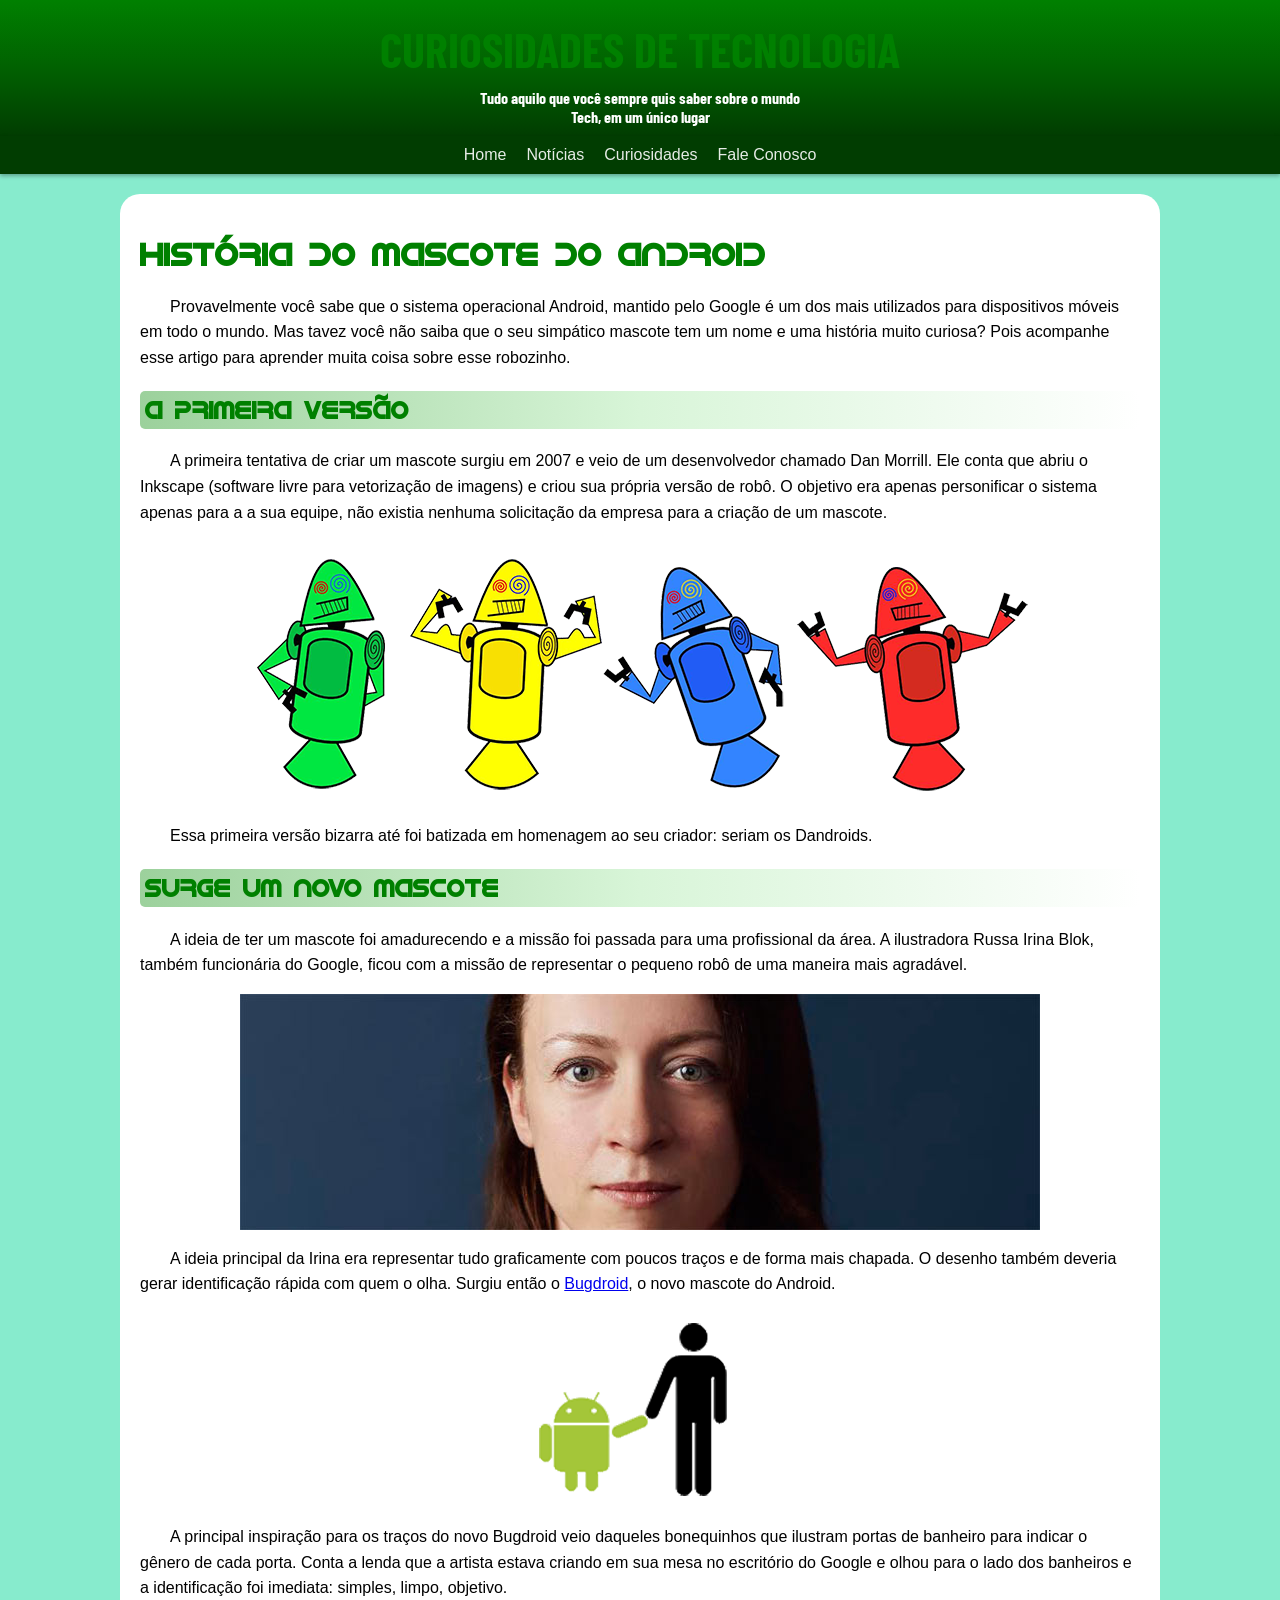
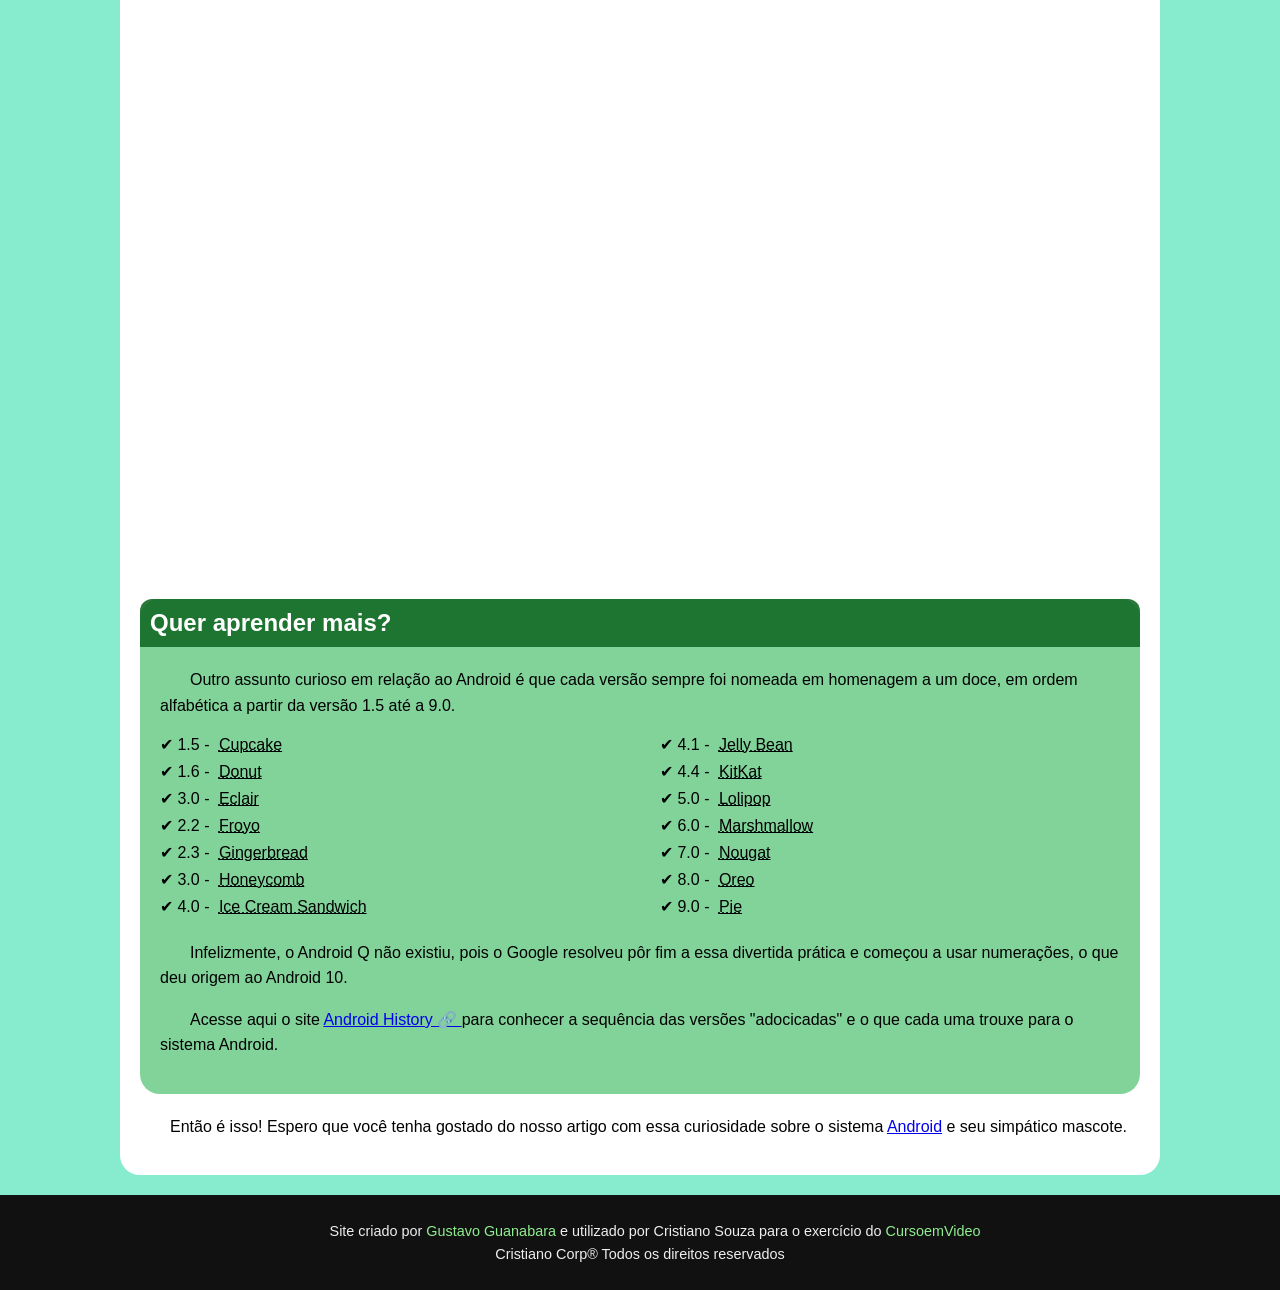
==== index.html @ 69a6a619 "abbr no aside" ====
<!DOCTYPE html>
<html lang="pt-br">

<head>
    <meta charset="UTF-8">
    <meta name="viewport" content="width=device-width, initial-scale=1.0">
    <title>Desafio Android</title>
    <link rel="shortcut icon" href="imagens/favicon.ico" type="image/x-icon">
    <link rel="stylesheet" href="style.css">
    <link rel="stylesheet" href="https://cdnjs.cloudflare.com/ajax/libs/font-awesome/6.5.0/css/all.min.css">

</head>

<body>
    <header>
        <h1 id="h1_reader">CURIOSIDADES DE TECNOLOGIA</h1>
        <H4 id="h4_1_reader">Tudo aquilo que você sempre quis saber sobre o mundo</H4>
        <h4 id="h4_2_reader">Tech, em um único lugar</h4>
    </header>
    <nav>
        <ul>
            <li id="li1"><a href="#">Home</a></li>
            <li id="li2"><a href="#">Notícias</a></li>
            <li id="li3"><a href="#">Curiosidades</a></li>
            <li id="li4"><a href="#">Fale Conosco</a></li>
        </ul>
    </nav>
    <main>
        <h1>História do Mascote do Android</h1>
        <p>Provavelmente você sabe que o sistema operacional Android, mantido pelo Google é um dos mais utilizados para
            dispositivos móveis em todo o mundo. Mas tavez você não saiba que o seu simpático mascote tem um nome e uma
            história muito curiosa? Pois acompanhe esse artigo para aprender muita coisa sobre esse robozinho.</p>
        <h2 class="subtitulos">A primeira versão</h2>
        <p>A primeira tentativa de criar um mascote surgiu em 2007 e veio de um desenvolvedor chamado Dan Morrill. Ele
            conta
            que abriu o Inkscape (software livre para vetorização de imagens) e criou sua própria versão de robô. O
            objetivo
            era apenas personificar o sistema apenas para a a sua equipe, não existia nenhuma solicitação da empresa
            para a
            criação de um mascote.</p>
        <!-- <img src="imagens/dan-droids.png" alt="Imagem Não Disponível"> -->
        <picture>
            <source media="(max-width: 750px)" srcset="imagens/dan-droids-pq.png" type="image/png">
            <source media="(max-width: 1050px)" srcset="imagens/dan-droids.png" type="image/png">
            <img src="imagens/dan-droids.png" alt="dan-droids não exibidos, troque de navegador">
        </picture>
        <p>Essa primeira versão bizarra até foi batizada em homenagem ao seu criador: seriam os Dandroids.</p>
        <h2 class="subtitulos">Surge um novo mascote</h2>
        <p>A ideia de ter um mascote foi amadurecendo e a missão foi passada para uma profissional da área. A
            ilustradora
            Russa Irina Blok, também funcionária do Google, ficou com a missão de representar o pequeno robô de uma
            maneira
            mais agradável.</p>
        <!-- <img src="imagens/irina-blok.jpg" alt="Imagem Não Disponível"> -->
        <picture>
            <source media="(max-width: 750px)" srcset="imagens/irina-blok-pq.jpg" type="image/jpg">
            <source media="(max-width: 1050px)" srcset="imagens/irina-blok.jpg" type="image/jpg">
            <img src="imagens/irina-blok.jpg" alt="foto irina blok não exibida, troque de navegador">
        </picture>
        <p>A ideia principal da Irina era representar tudo graficamente com poucos traços e de forma mais chapada. O
            desenho
            também deveria gerar identificação rápida com quem o olha. Surgiu então o <a href="https://bugdroid.org/"
                target="_blank" rel="external">Bugdroid</a>, o novo mascote do
            Android.
        </p>
        <img src="imagens/bugdroid.png" alt="Imagem Não Disponível use outro navegador">
        <p>A principal inspiração para os traços do novo Bugdroid veio daqueles bonequinhos que ilustram portas de
            banheiro
            para indicar o gênero de cada porta. Conta a lenda que a artista estava criando em sua mesa no escritório do
            Google e olhou para o lado dos banheiros e a identificação foi imediata: simples, limpo, objetivo.</p>
        <div class="video-container">
            <iframe width="560" height="315"
                src="https://www.youtube.com/embed/B6nhmJ-o01Y?si=ZyNXyVyn6MLgCZeZ&amp;controls=0"
                title="YouTube video player" frameborder="0"
                allow="accelerometer; autoplay; clipboard-write; encrypted-media; gyroscope; picture-in-picture; web-share"
                referrerpolicy="strict-origin-when-cross-origin" allowfullscreen></iframe>
            </iframe>
        </div>
        <aside class="extra">
            <h2 id="extrah2">Quer aprender mais?</h2>
            <p>Outro assunto curioso em relação ao Android é que cada versão sempre foi nomeada em homenagem a um
                doce,
                em ordem alfabética a partir da versão 1.5 até a 9.0.</p>
            <ul>
                <li><span>✔ 1.5 -</span> <a href="#"><abbr title="Bolo de copo">Cupcake</abbr></a></li>
                <li><span>✔ 1.6 -</span> <a href="#"><abbr title="Rosquinha">Donut</abbr></a></li>
                <li><span>✔ 3.0 -</span> <a href="#"><abbr title="Bomba">Eclair</abbr></a></li>
                <li><span>✔ 2.2 -</span> <a href="#"><abbr title="Iogurte congelado">Froyo</abbr></a></li>
                <li><span>✔ 2.3 -</span> <a href="#"><abbr title="Biscoito de gengibre">Gingerbread</abbr></a></li>
                <li><span>✔ 3.0 -</span> <a href="#"><abbr title="Favo de mel">Honeycomb</abbr></a></li>
                <li><span>✔ 4.0 -</span> <a href="#"><abbr title="Sanduíche de sorvete">Ice Cream Sandwich</abbr></a>
                </li>
                <li><span>✔ 4.1 -</span> <a href="#"><abbr title="Jujuba">Jelly Bean</abbr></a></li>
                <li><span>✔ 4.4 -</span> <a href="#"><abbr title="KitKat">KitKat</abbr></a></li>
                <li><span>✔ 5.0 -</span> <a href="#"><abbr title="Pirulito">Lolipop</abbr></a></li>
                <li><span>✔ 6.0 -</span> <a href="#"><abbr title="Marsshmallow">Marshmallow</abbr></a></li>
                <li><span>✔ 7.0 -</span> <a href="#"><abbr title="Torrone">Nougat</abbr></a></li>
                <li><span>✔ 8.0 -</span> <a href="#"><abbr title="Oreo">Oreo</abbr></a></li>
                <li><span>✔ 9.0 -</span> <a href="#"><abbr title="Torta">Pie</abbr></a></li>
            </ul>
            <p>Infelizmente, o Android Q não existiu, pois o Google resolveu pôr fim a essa divertida prática e
                começou a usar
                numerações, o que deu origem ao Android 10.</p>
            <p>Acesse aqui o site <a href="https://www.geeksforgeeks.org/android/history-of-android">Android
                    History 🔗 </a>para conhecer a sequência
                das versões "adocicadas"
                e o que cada uma trouxe para o sistema Android.</p>
        </aside>

        <P>Então é isso! Espero que você tenha gostado do nosso artigo com essa curiosidade sobre o sistema <a
                href="https://www.android.com/intl/pt_br">Android</a> e
            seu
            simpático mascote.</P>
    </main>
    <footer id=copyright>
        <P>Site criado por <a
                href="https://www.google.com/url?sa=t&rct=j&q=&esrc=s&source=web&cd=&cad=rja&uact=8&ved=2ahUKEwi_hsurwOiPAxW0uZUCHcSRITAQFnoECDMQAQ&url=https%3A%2F%2Fwww.instagram.com%2Fgustavoguanabara%2F&usg=AOvVaw0aD0BtK6ltujjP6-IntuNe&opi=89978449">Gustavo
                Guanabara</a> e utilizado por Cristiano Souza para o
            exercício do <a href="https://www.cursoemvideo.com/">CursoemVideo</a>

            <br>Cristiano Corp&reg; Todos os direitos reservados</br>
        </P>
    </footer>
</body>

</html>
---- style.css ----
@charset "UTF-8";

/* Importação de fontes */
@import url('https://fonts.googleapis.com/css2?family=Barlow+Condensed:wght@300;500;700&display=swap');

@font-face {
    font-family: 'idroid';
    src: url('fontes/idroid.otf') format(opentype);
    font-weight: normal;
    font-style: normal;
}

/* ======== BASE ======== */
body {
    font-family: Arial, Helvetica, sans-serif;
    background-color: rgb(135, 235, 205);
    margin: 0;
}

/* ======== HEADER ======== */
header {
    color: white;
    background-image: linear-gradient(green, rgb(1, 97, 1), rgb(1, 61, 1));
    padding: 10px;
    text-align: center;
    box-shadow: 0 4px 6px rgba(0, 0, 0, 0.3);
}

#h1_reader {
    margin: 10px 0;
    font-size: 3em;
    font-family: "Barlow Condensed", sans-serif;
}
#h4_1_reader, #h4_2_reader {
    margin: 0;
    font-family: "Barlow Condensed", sans-serif;
}

/* ======== MENU ======== */
nav {
    background-color: rgb(1, 61, 1);
    box-shadow: 0 2px 4px rgba(0, 0, 0, 0.315);
}
nav ul {
    list-style: none;
    margin: 0;
    padding: 10px;
    display: flex;
    gap: 20px;
    justify-content: center;
    flex-wrap: wrap;
}
nav a {
    text-decoration: none;
    color: rgba(255, 255, 255, 0.9);
    font-weight: 500;
}
nav li:hover a {
    color: yellow;
    text-decoration: underline;
}

/* ======== CONTEÚDO PRINCIPAL ======== */
main, .extra {
    max-width: 1000px;
    margin: 20px auto;
    padding: 20px;
    border-radius: 20px;
    background-color: white;
}
h1 {
    font-family: 'idroid', sans-serif;
    color: green;
}
.subtitulos {
    font-family: 'idroid';
    color: green;
    background-image: linear-gradient(to right, #9cd19c, #d8f5d8, #fff);
    padding: 5px;
    border-radius: 5px;
}
p {
    text-indent: 30px;
    line-height: 1.6;
}

/* ======== IMAGENS E VÍDEOS ======== */
img, iframe {
    max-width: 100%;
    height: auto;
    display: block;
    margin: auto;
}
.video-container {
    position: relative;
    width: 100%;
    padding-bottom: 56.25%; /* 16:9 */
    height: 0;
    overflow: hidden;
    border-radius: 10px;
}
.video-container iframe {
    position: absolute;
    top: 0; left: 0;
    width: 100%;
    height: 100%;
}

/* ======== SEÇÃO EXTRA ======== */
.extra {
    background-color: rgb(129, 211, 154);
}
#extrah2 {
    color: white;
    background-color: rgba(19, 107, 38, 0.9);
    border-radius: 12px 12px 0 0;
    margin: -20px -20px 20px -20px;
    padding: 10px;
}
.extra ul {
    column-count: 2;
    column-gap: 40px;
    list-style: none;
    padding: 0;
}
.extra ul li {
    margin-bottom: 8px;
}
.extra ul li span {
    margin-right: 5px;
    color: black;
}
.extra ul li a {
    text-decoration: underline;
    color: black;
}

/* ======== COPYRIGHT ======== */
#copyright {
    text-align: center;
    background: #111;
    color: #eee;
    padding: 10px;
    font-size: 0.9em;
}
#copyright a {
    color: lightgreen;
    text-decoration: none;
}
#copyright a:hover {
    text-decoration: underline;
}

/* ======== RESPONSIVIDADE ======== */
@media (max-width: 768px) {
    #h1_reader {
        font-size: 2em;
    }
    h1, h2 {
        text-align: center;
        font-size: 1.4em;
    }
    nav ul {
        flex-direction: column;
        align-items: center;
        gap: 10px;
    }
    .extra ul {
        column-count: 1; /* apenas uma coluna no celular */
    }
    main, .extra {
        margin: 10px;
        padding: 15px;
    }
}
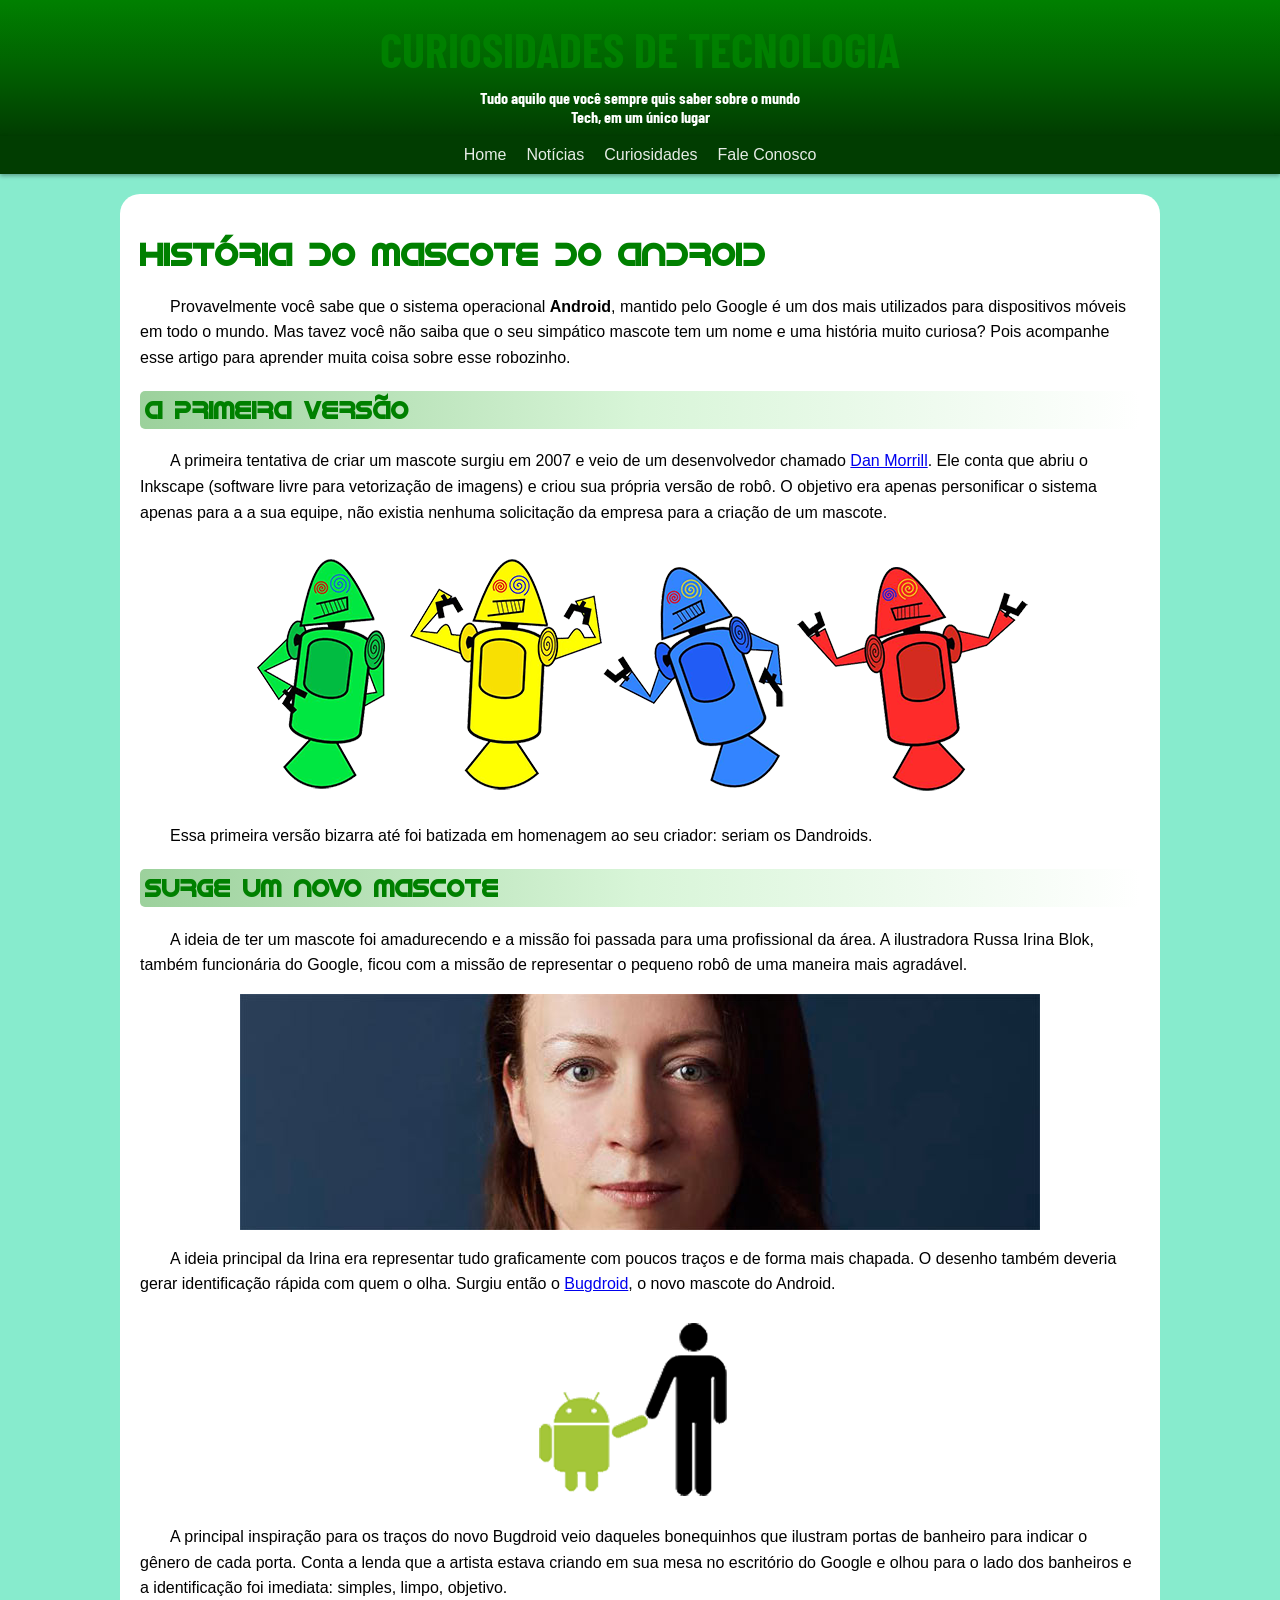
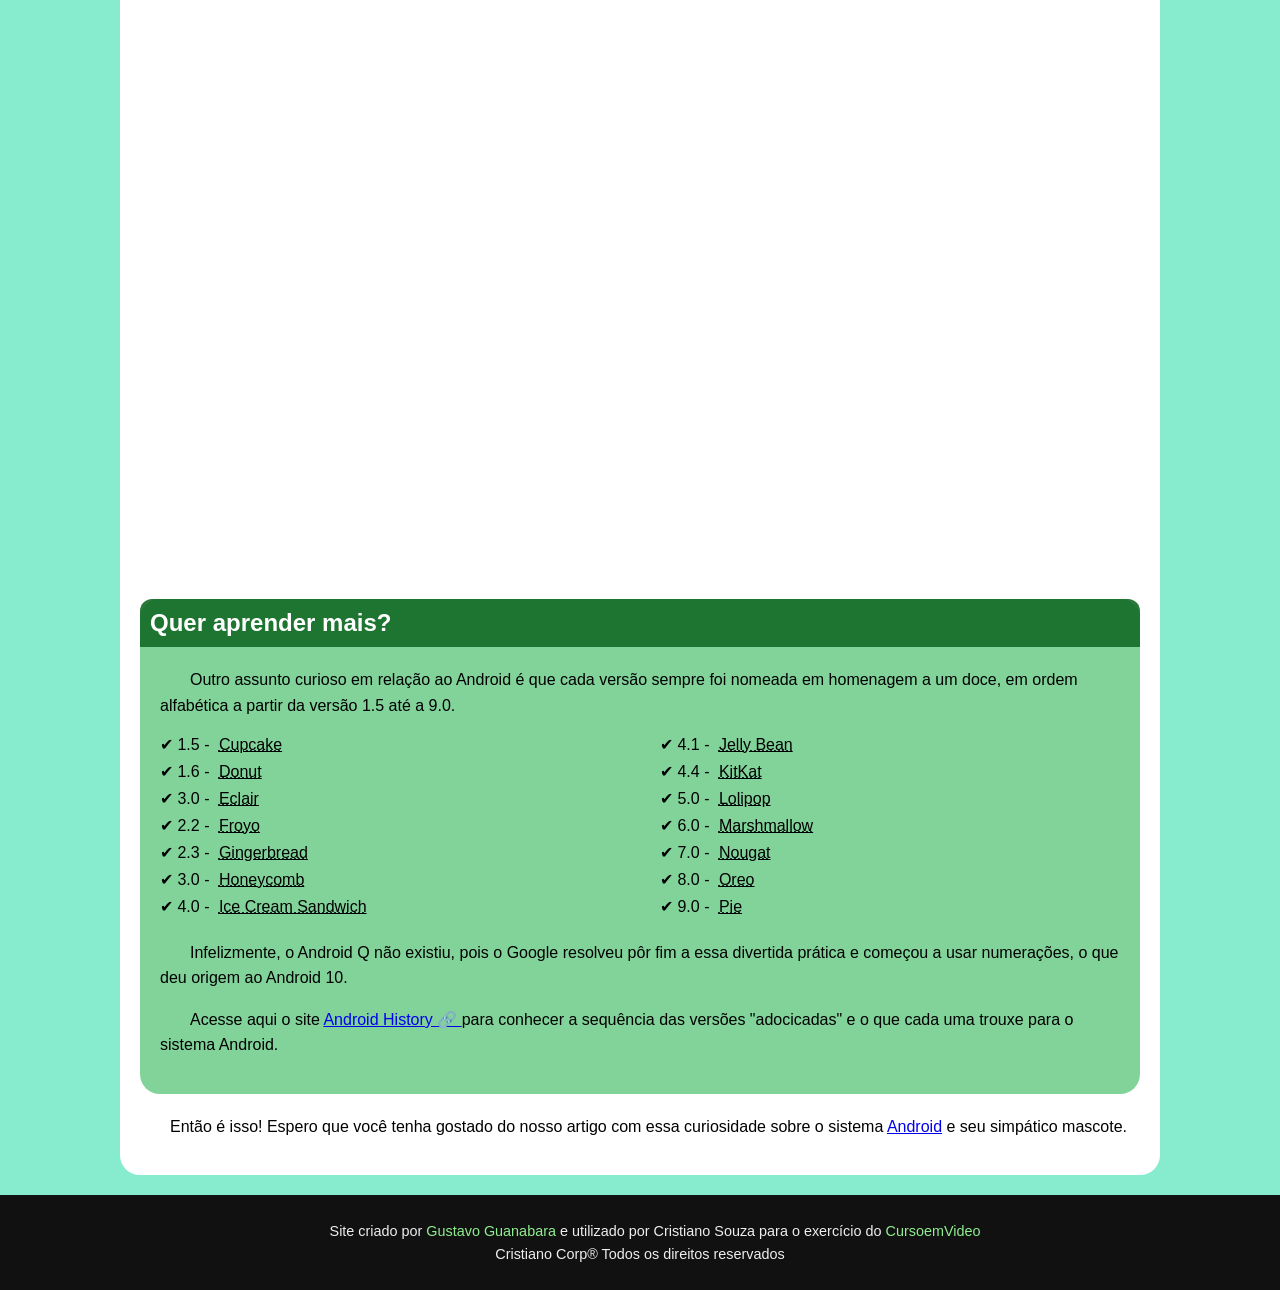
==== commit 43b4e10e: "Link https://androidcommunity.com/dan-morrill-shows-us-the-android-mascot-that-almost-was-20130103" ====
--- a/index.html
+++ b/index.html
@@ -27,11 +27,14 @@
     </nav>
     <main>
         <h1>História do Mascote do Android</h1>
-        <p>Provavelmente você sabe que o sistema operacional Android, mantido pelo Google é um dos mais utilizados para
+        <p>Provavelmente você sabe que o sistema operacional <strong>Android</strong>, mantido pelo Google é um dos mais
+            utilizados para
             dispositivos móveis em todo o mundo. Mas tavez você não saiba que o seu simpático mascote tem um nome e uma
             história muito curiosa? Pois acompanhe esse artigo para aprender muita coisa sobre esse robozinho.</p>
         <h2 class="subtitulos">A primeira versão</h2>
-        <p>A primeira tentativa de criar um mascote surgiu em 2007 e veio de um desenvolvedor chamado Dan Morrill. Ele
+        <p>A primeira tentativa de criar um mascote surgiu em 2007 e veio de um desenvolvedor chamado <a
+                href="https://androidcommunity.com/dan-morrill-shows-us-the-android-mascot-that-almost-was-20130103"
+                target="_blank">Dan Morrill</a>. Ele
             conta
             que abriu o Inkscape (software livre para vetorização de imagens) e criou sua própria versão de robô. O
             objetivo
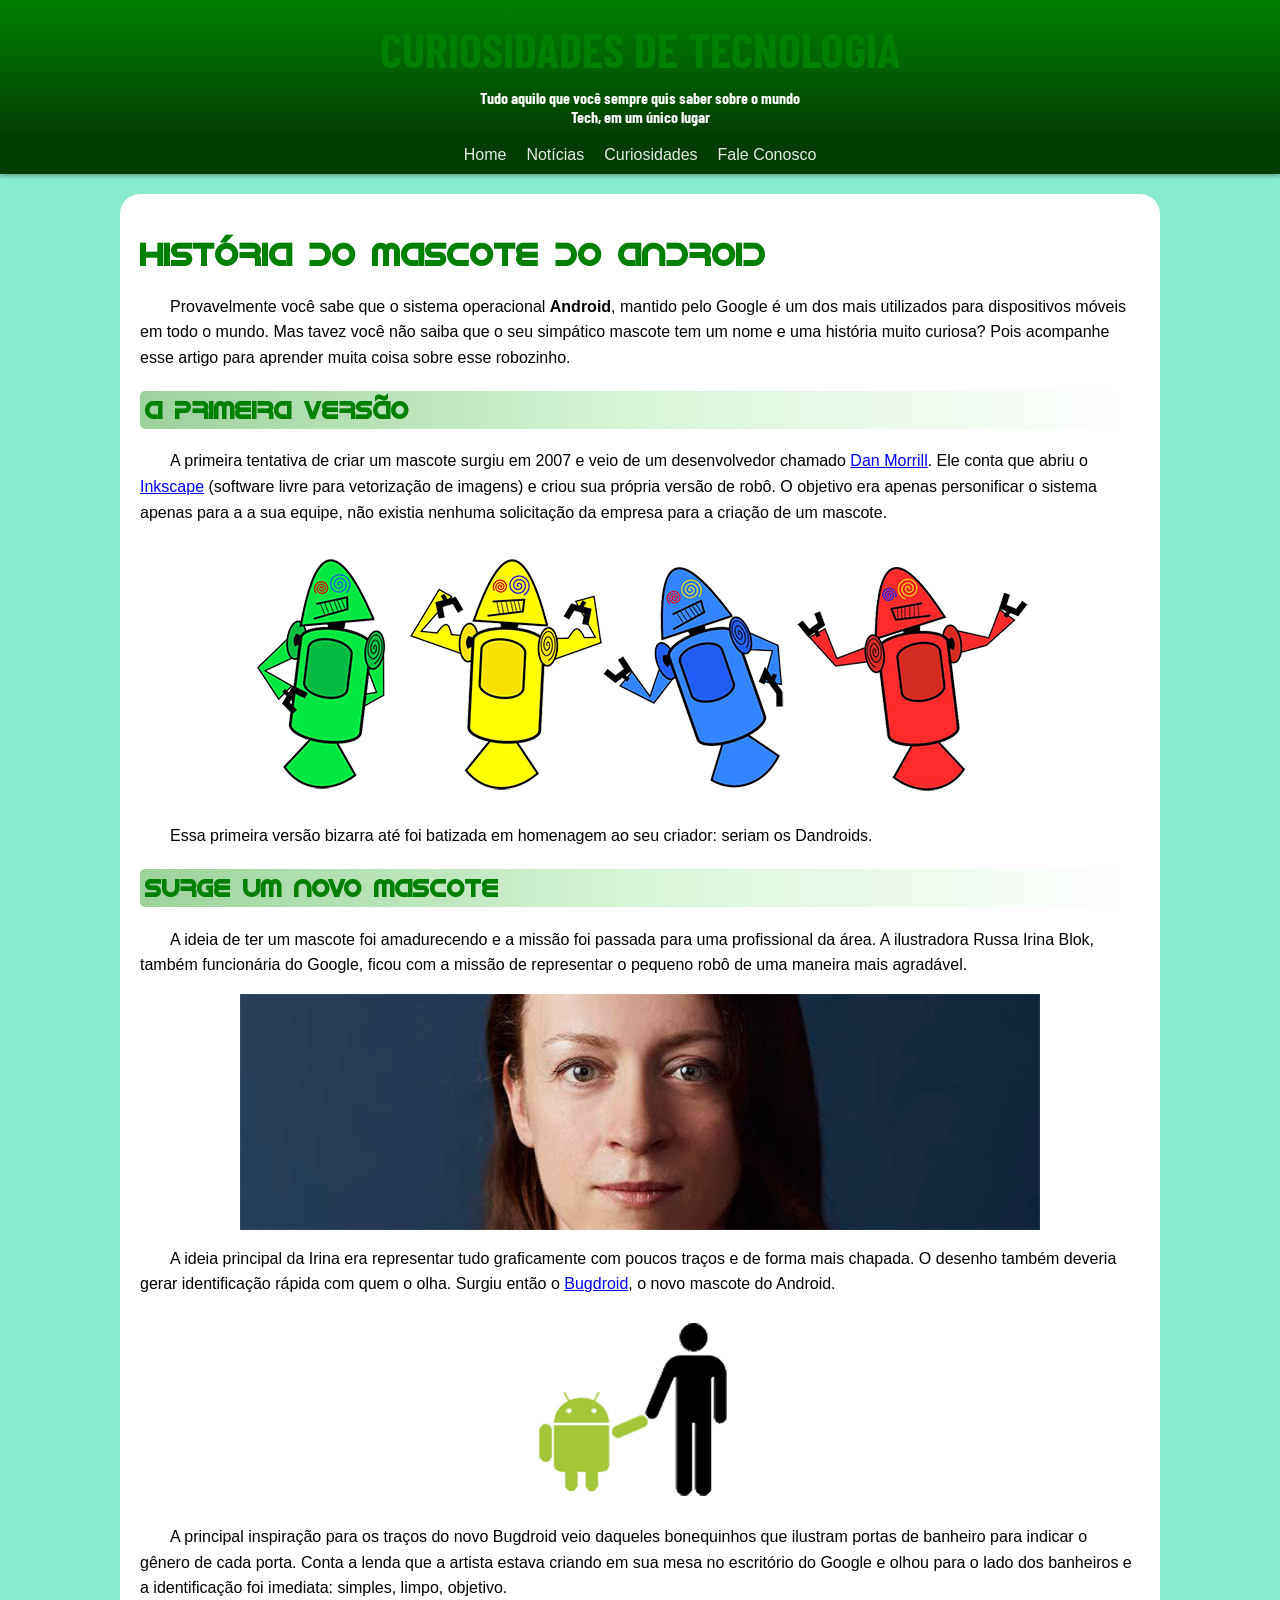
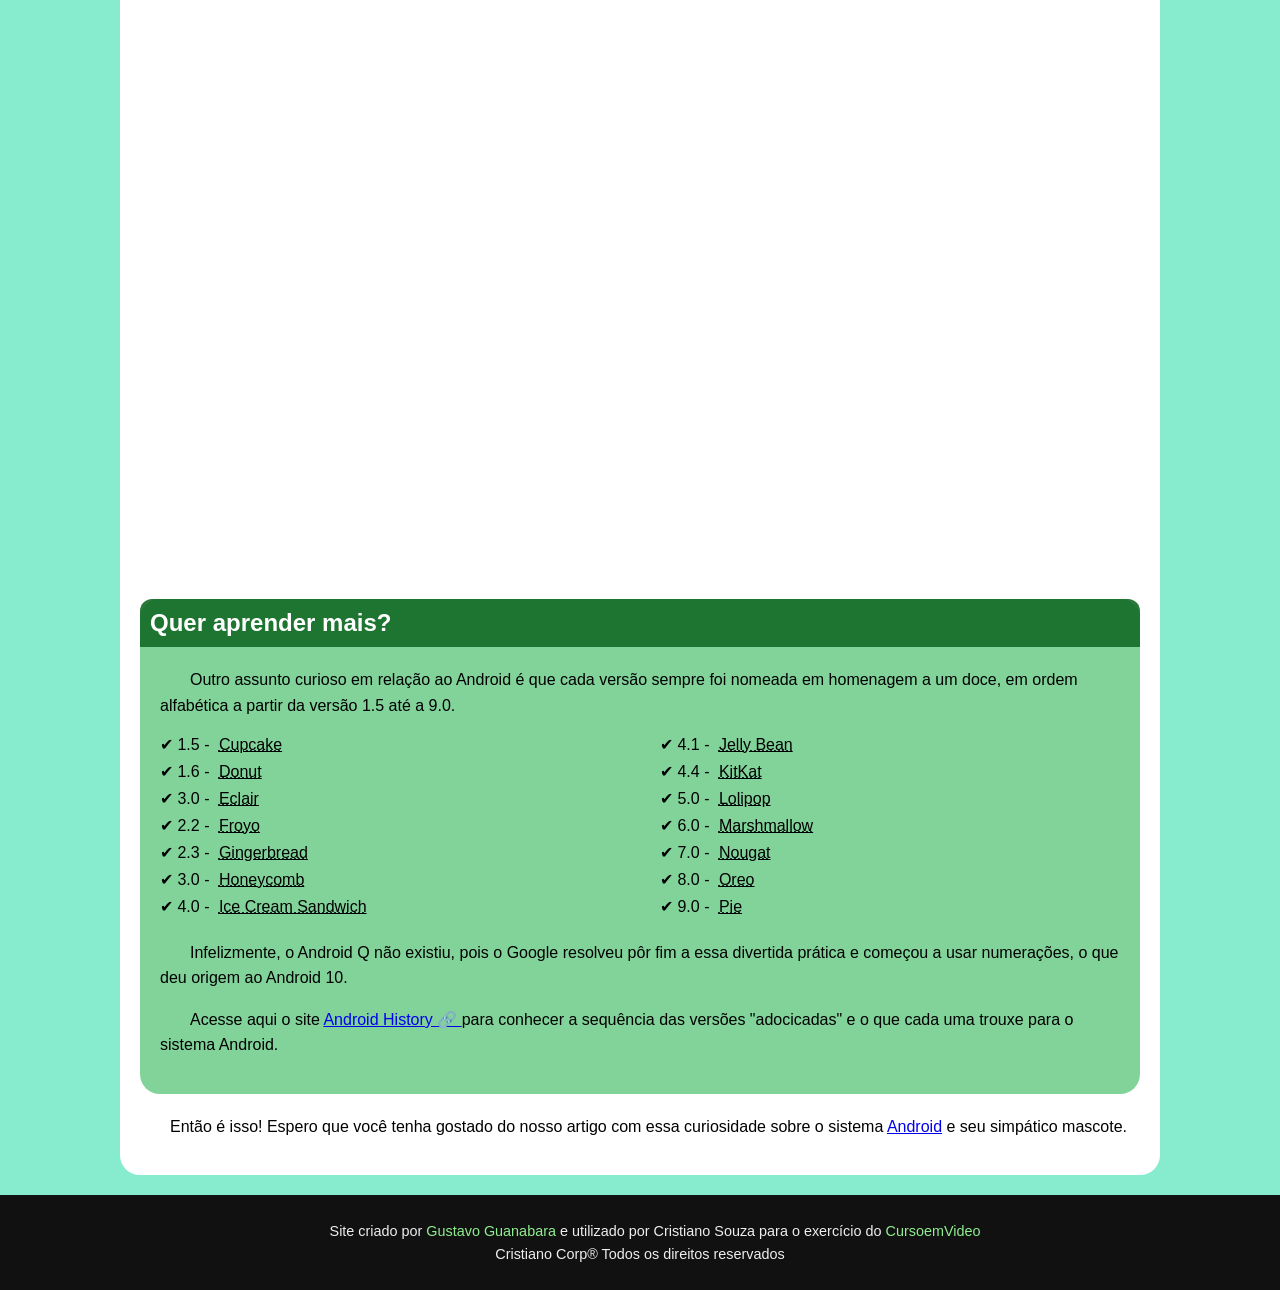
==== commit 5b37d8f7: "Link inkscape https://apps.microsoft.com/detail/9pd9bhglfc7h?hl=pt-BR&gl=AO" ====
--- a/index.html
+++ b/index.html
@@ -36,7 +36,8 @@
                 href="https://androidcommunity.com/dan-morrill-shows-us-the-android-mascot-that-almost-was-20130103"
                 target="_blank">Dan Morrill</a>. Ele
             conta
-            que abriu o Inkscape (software livre para vetorização de imagens) e criou sua própria versão de robô. O
+            que abriu o <a href="https://apps.microsoft.com/detail/9pd9bhglfc7h?hl=pt-BR&gl=AO">Inkscape</a> (software
+            livre para vetorização de imagens) e criou sua própria versão de robô. O
             objetivo
             era apenas personificar o sistema apenas para a a sua equipe, não existia nenhuma solicitação da empresa
             para a
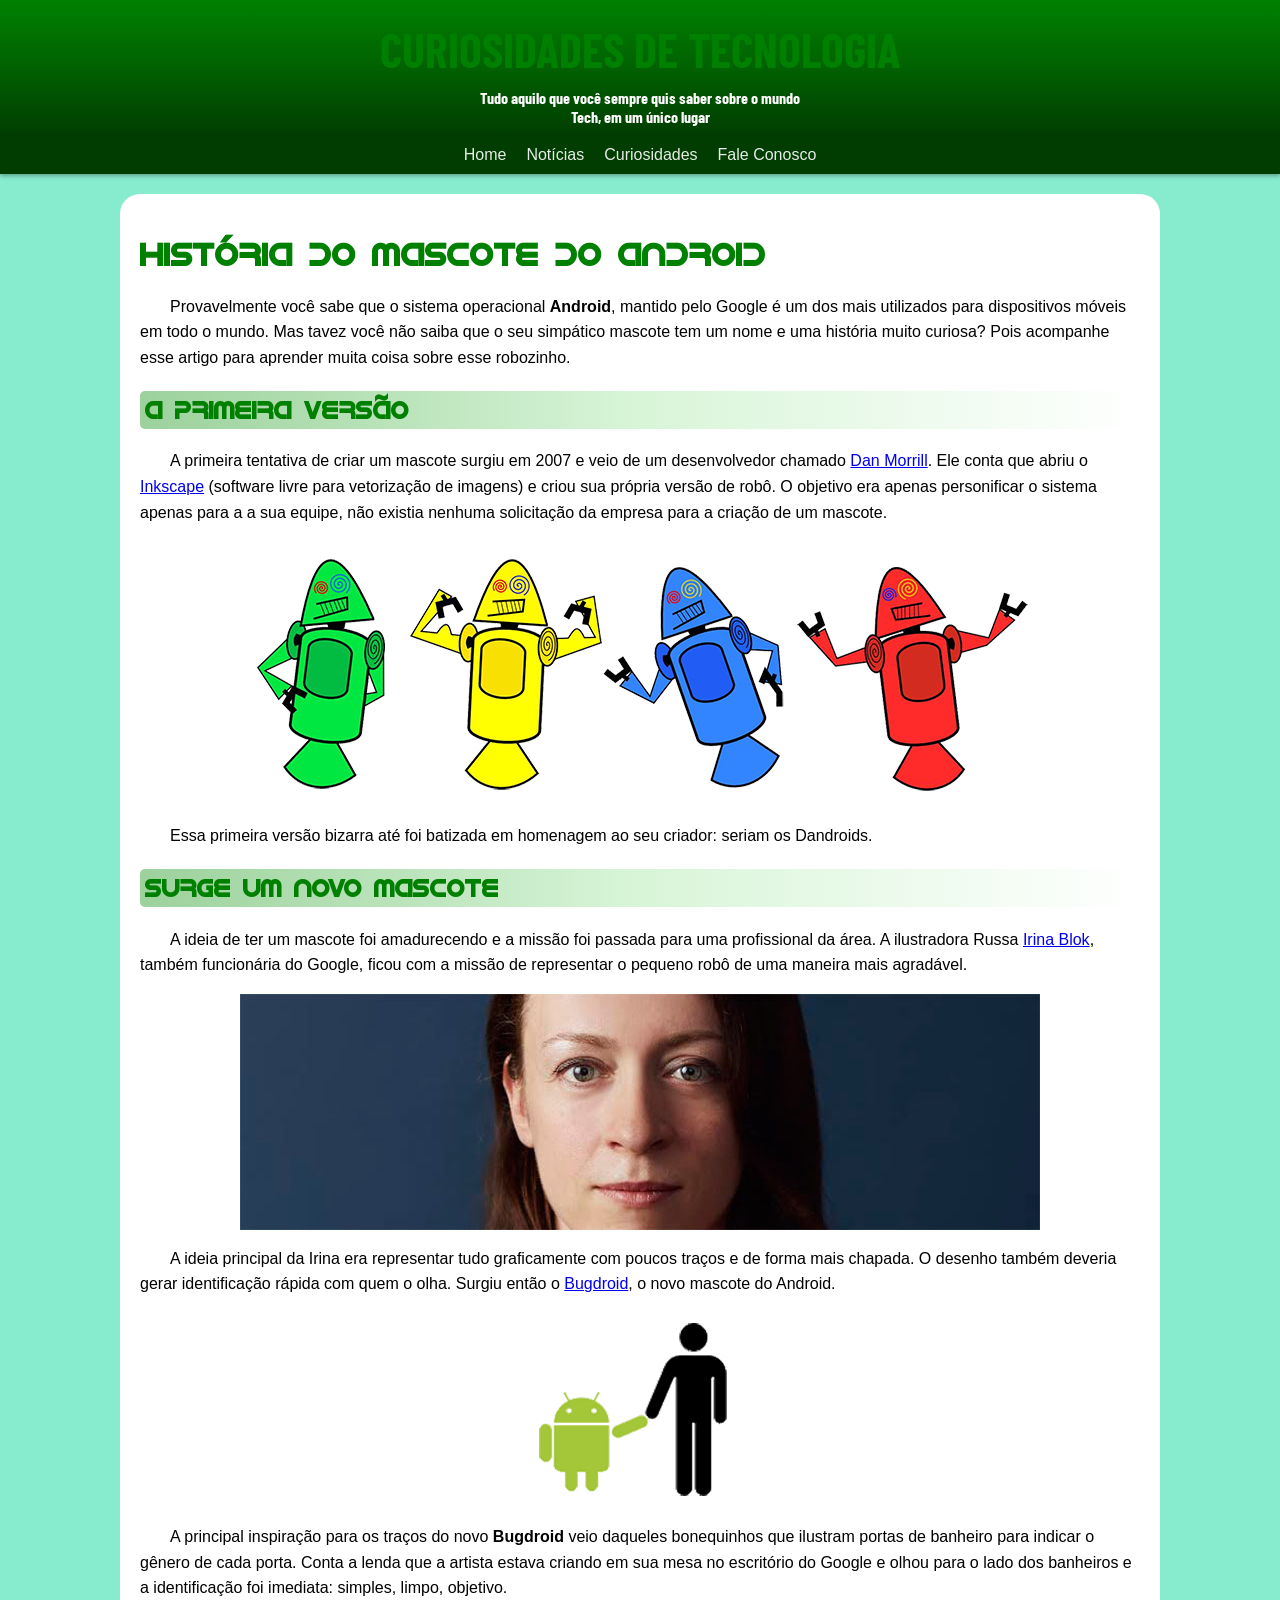
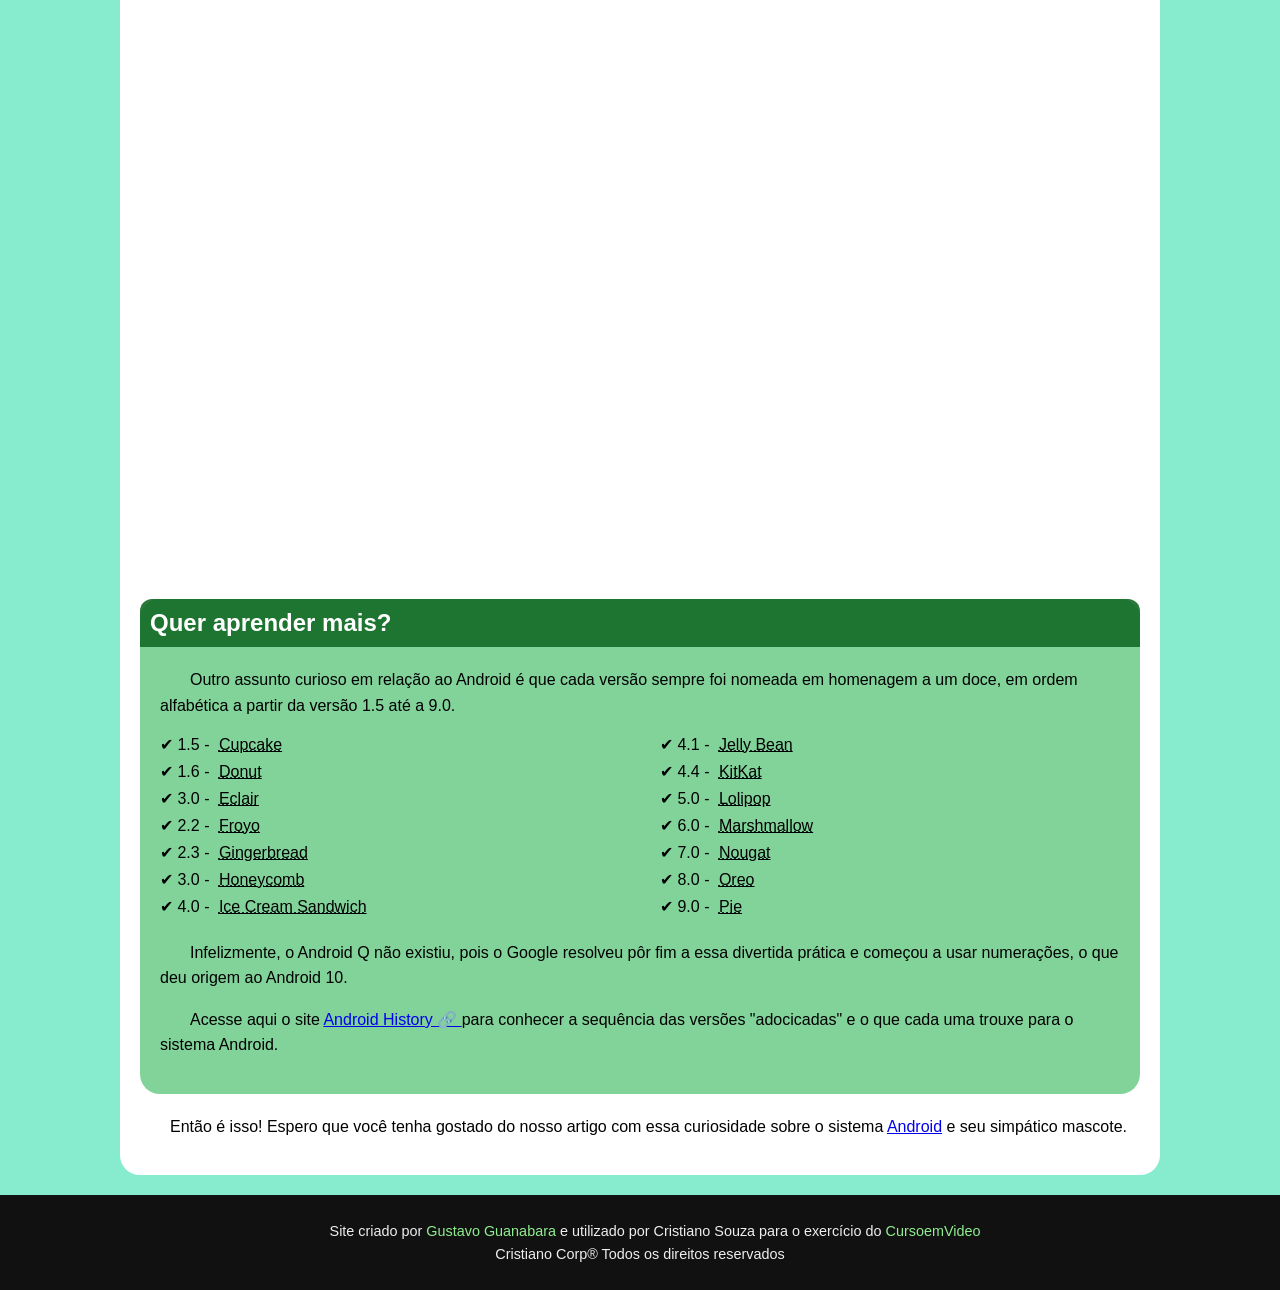
==== commit 69b8214c: "Melhorias no texto" ====
--- a/index.html
+++ b/index.html
@@ -52,7 +52,8 @@
         <h2 class="subtitulos">Surge um novo mascote</h2>
         <p>A ideia de ter um mascote foi amadurecendo e a missão foi passada para uma profissional da área. A
             ilustradora
-            Russa Irina Blok, também funcionária do Google, ficou com a missão de representar o pequeno robô de uma
+            Russa <a href="https://www.irinablok.com" target="_blank">Irina Blok</a>, também funcionária do Google,
+            ficou com a missão de representar o pequeno robô de uma
             maneira
             mais agradável.</p>
         <!-- <img src="imagens/irina-blok.jpg" alt="Imagem Não Disponível"> -->
@@ -68,7 +69,8 @@
             Android.
         </p>
         <img src="imagens/bugdroid.png" alt="Imagem Não Disponível use outro navegador">
-        <p>A principal inspiração para os traços do novo Bugdroid veio daqueles bonequinhos que ilustram portas de
+        <p>A principal inspiração para os traços do novo <strong>Bugdroid</strong> veio daqueles bonequinhos que
+            ilustram portas de
             banheiro
             para indicar o gênero de cada porta. Conta a lenda que a artista estava criando em sua mesa no escritório do
             Google e olhou para o lado dos banheiros e a identificação foi imediata: simples, limpo, objetivo.</p>
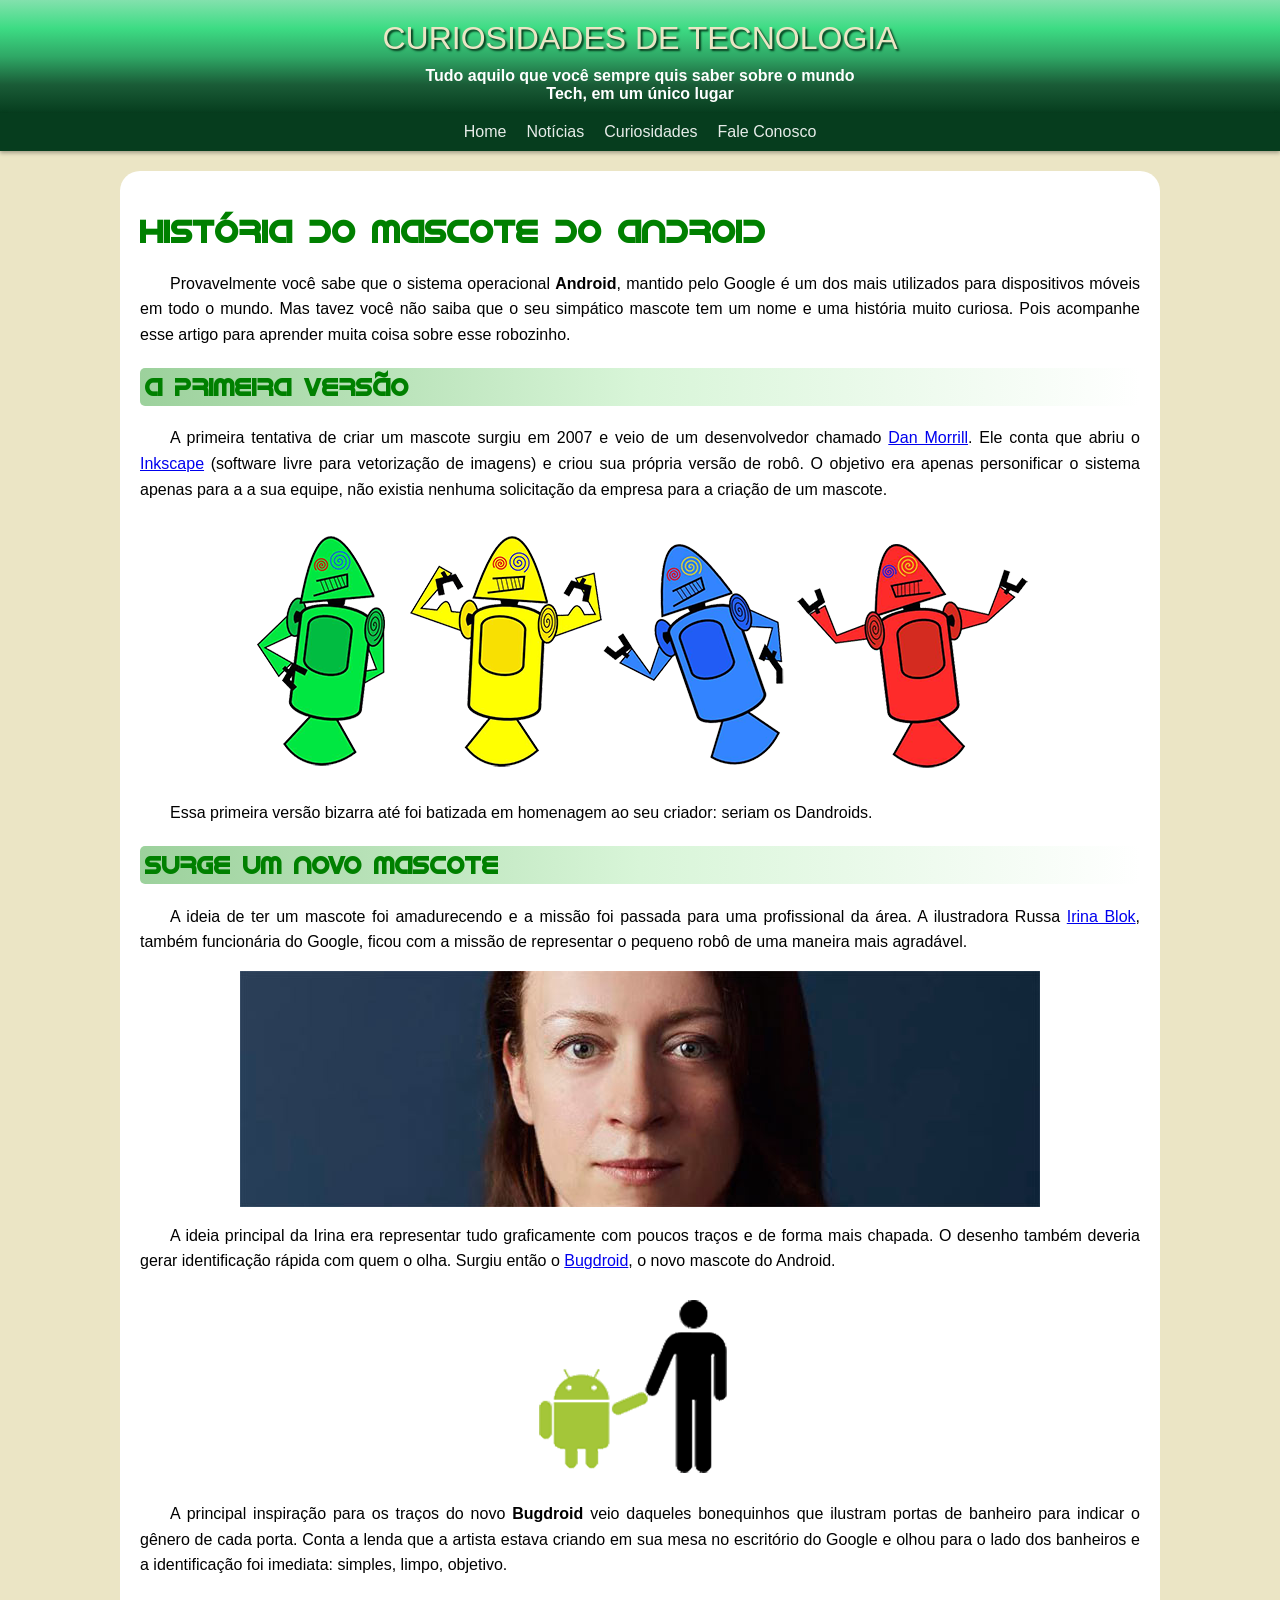
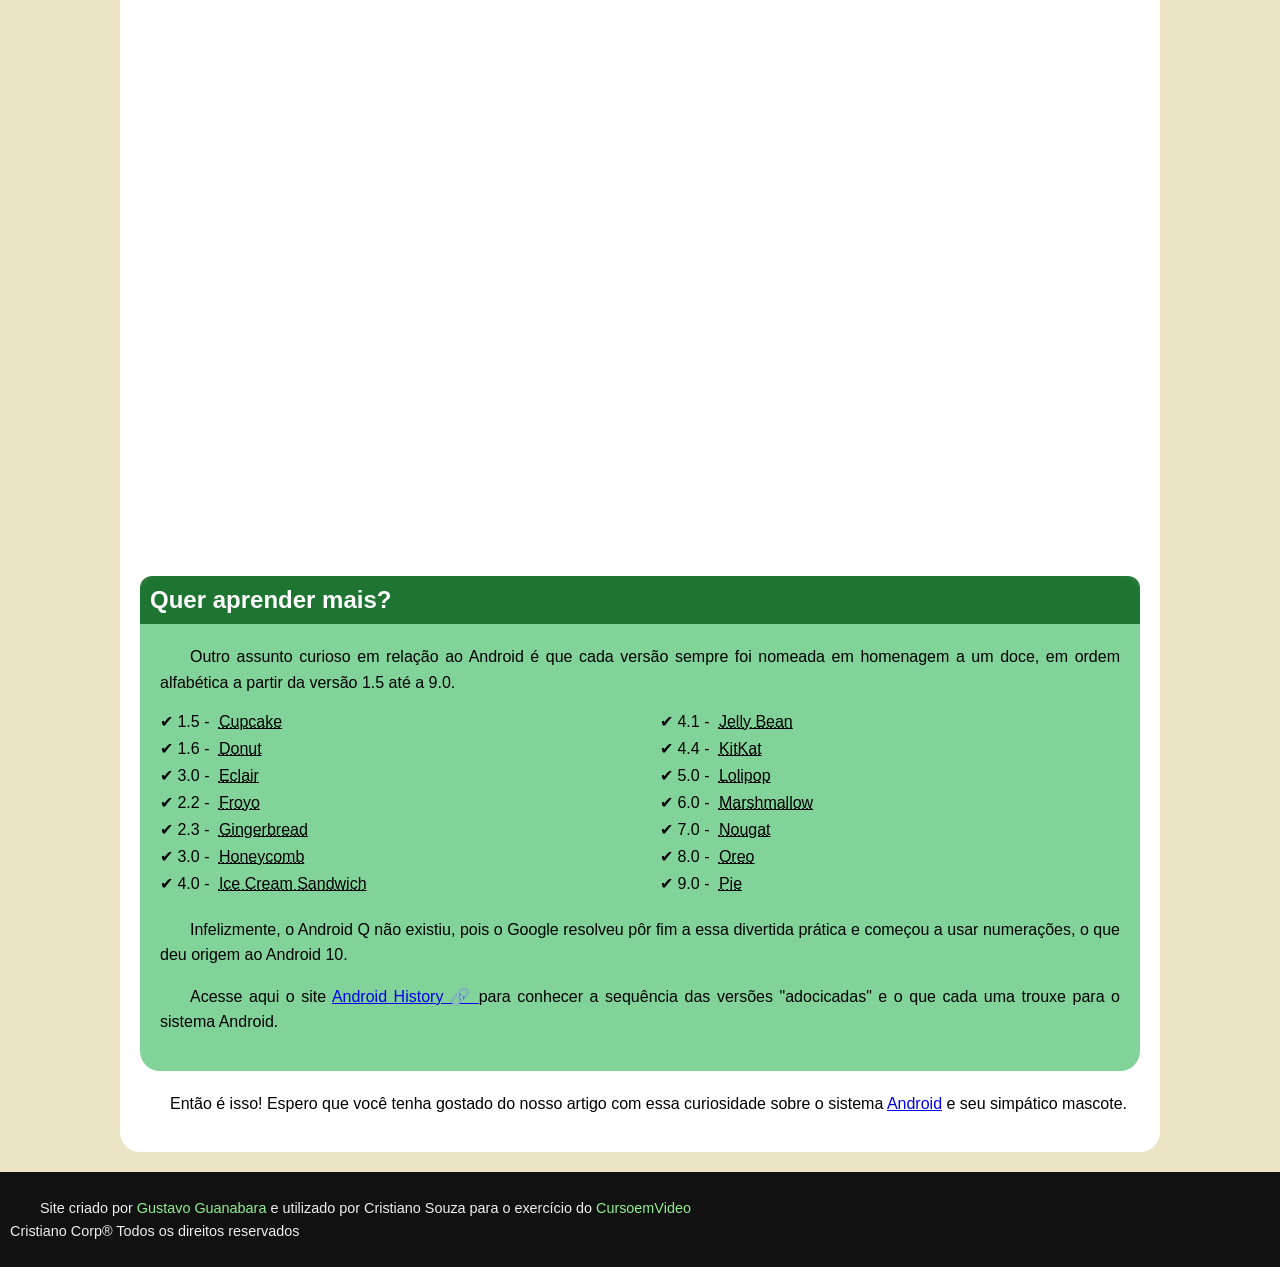
==== commit 643b81dd: "Justificando paágrafos" ====
--- a/index.html
+++ b/index.html
@@ -30,7 +30,7 @@
         <p>Provavelmente você sabe que o sistema operacional <strong>Android</strong>, mantido pelo Google é um dos mais
             utilizados para
             dispositivos móveis em todo o mundo. Mas tavez você não saiba que o seu simpático mascote tem um nome e uma
-            história muito curiosa? Pois acompanhe esse artigo para aprender muita coisa sobre esse robozinho.</p>
+            história muito curiosa. Pois acompanhe esse artigo para aprender muita coisa sobre esse robozinho.</p>
         <h2 class="subtitulos">A primeira versão</h2>
         <p>A primeira tentativa de criar um mascote surgiu em 2007 e veio de um desenvolvedor chamado <a
                 href="https://androidcommunity.com/dan-morrill-shows-us-the-android-mascot-that-almost-was-20130103"
--- a/style.css
+++ b/style.css
@@ -9,18 +9,31 @@
     font-weight: normal;
     font-style: normal;
 }
+:root{
+    --cor0:#ebe5c5;
+    --cor1:#83e1ad;
+    --cor2:#3ddc84;
+    --cor3:#2fa866;
+    --cor4:#1a5c37;
+    --cor5:#063d1e;
+
+    --fonte-padrao: Arial, Verdana, Helvetica, sans-serif;
+    --fonte-destaque: "Bebas Neue", cursive;
+    --fonte-android: 'idroid', cursive;
+}
+@import url('https://fonts.googleapis.com/css2?family=Bebas+Neue&display=swap');
 
 /* ======== BASE ======== */
 body {
     font-family: Arial, Helvetica, sans-serif;
-    background-color: rgb(135, 235, 205);
+    background-color: var(--cor0);
     margin: 0;
 }
 
 /* ======== HEADER ======== */
 header {
     color: white;
-    background-image: linear-gradient(green, rgb(1, 97, 1), rgb(1, 61, 1));
+    background-image: linear-gradient(var(--cor1), var(--cor2), var(--cor3), var(--cor4),var(--cor5));
     padding: 10px;
     text-align: center;
     box-shadow: 0 4px 6px rgba(0, 0, 0, 0.3);
@@ -28,17 +41,21 @@
 
 #h1_reader {
     margin: 10px 0;
-    font-size: 3em;
-    font-family: "Barlow Condensed", sans-serif;
+    font-size: 2em;
+    font-family: "Bebas Neue", sans-serif;
+    font-weight: 400;
+    font-style: normal;
+    color: var(--cor0);
+    text-shadow: 2px 2px 2px var(--cor5); /*Sombra*/
 }
 #h4_1_reader, #h4_2_reader {
     margin: 0;
-    font-family: "Barlow Condensed", sans-serif;
+    font-family: "Bebas Neue", sans-serif;
 }
 
 /* ======== MENU ======== */
 nav {
-    background-color: rgb(1, 61, 1);
+    background-color: var(--cor5);
     box-shadow: 0 2px 4px rgba(0, 0, 0, 0.315);
 }
 nav ul {
@@ -58,6 +75,7 @@
 nav li:hover a {
     color: yellow;
     text-decoration: underline;
+    background-color: var(--cor3);
 }
 
 /* ======== CONTEÚDO PRINCIPAL ======== */
@@ -82,6 +100,7 @@
 p {
     text-indent: 30px;
     line-height: 1.6;
+    text-align: justify;
 }
 
 /* ======== IMAGENS E VÍDEOS ======== */
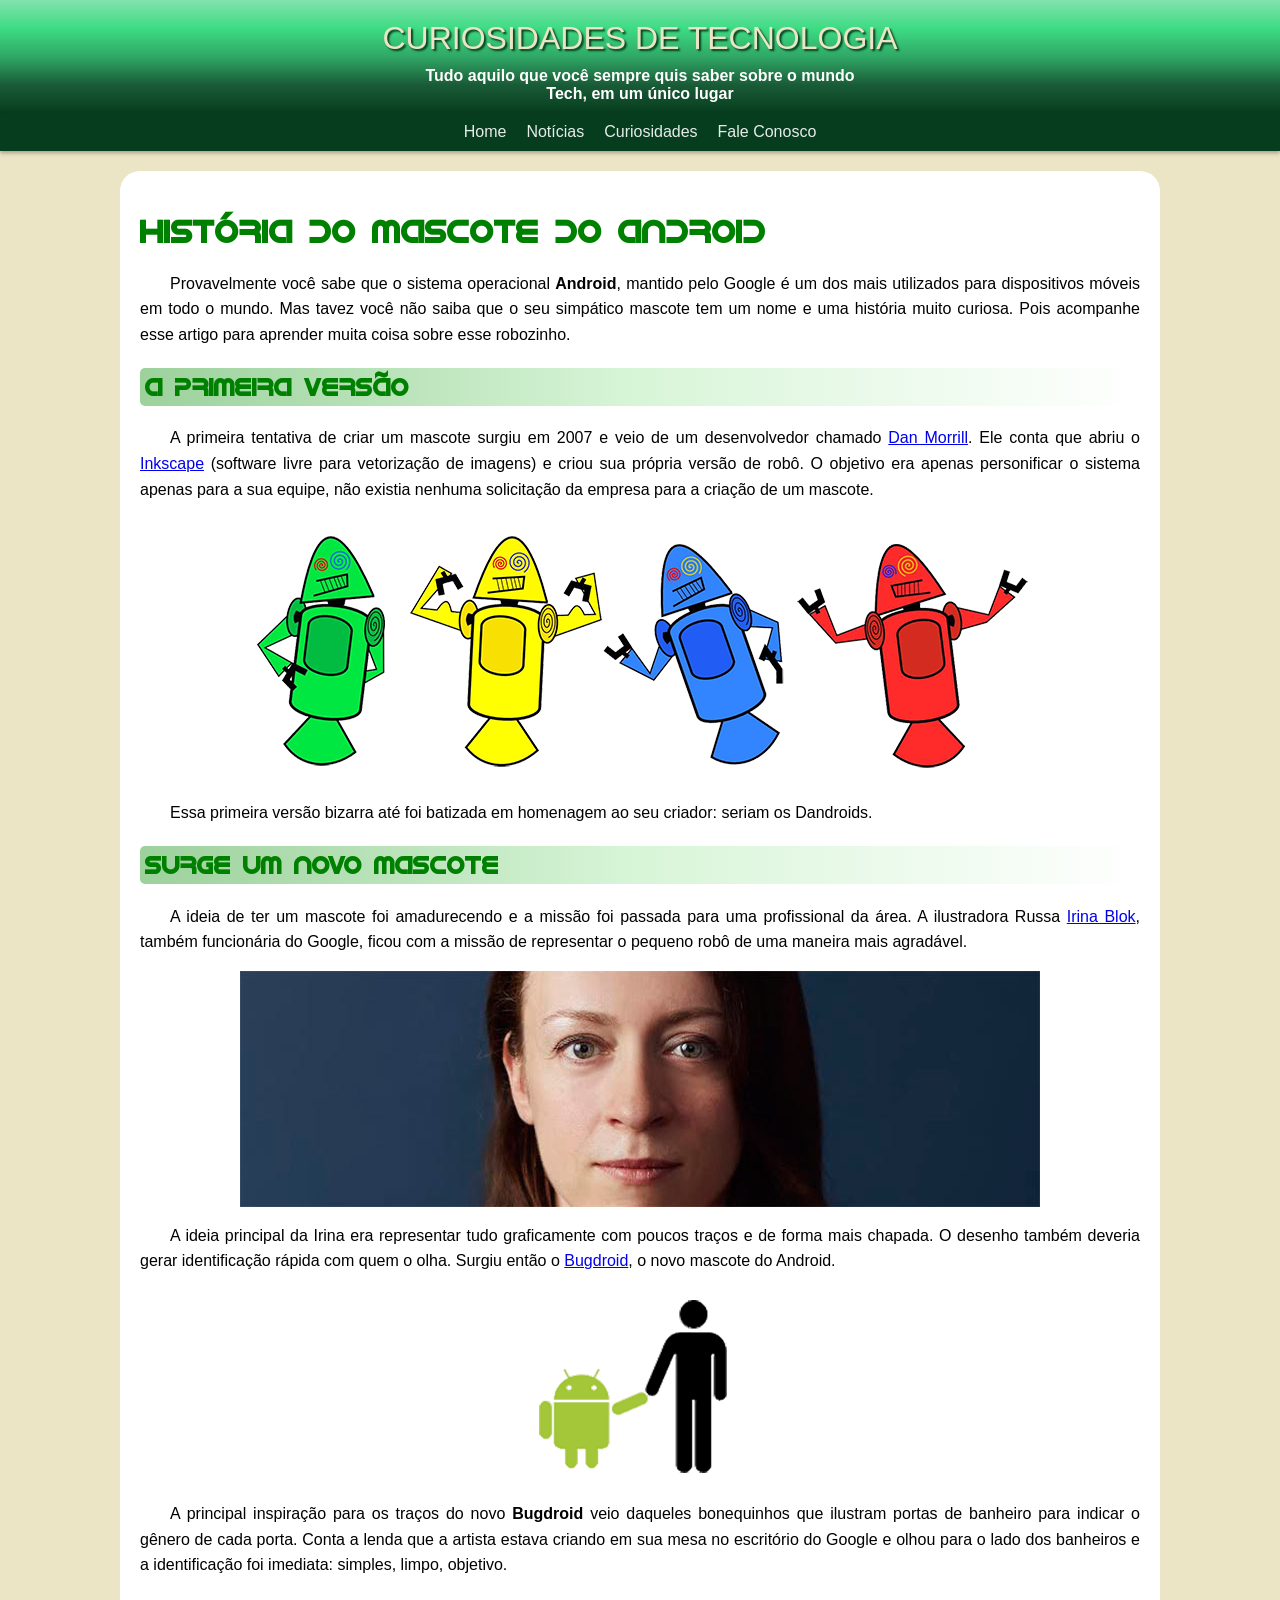
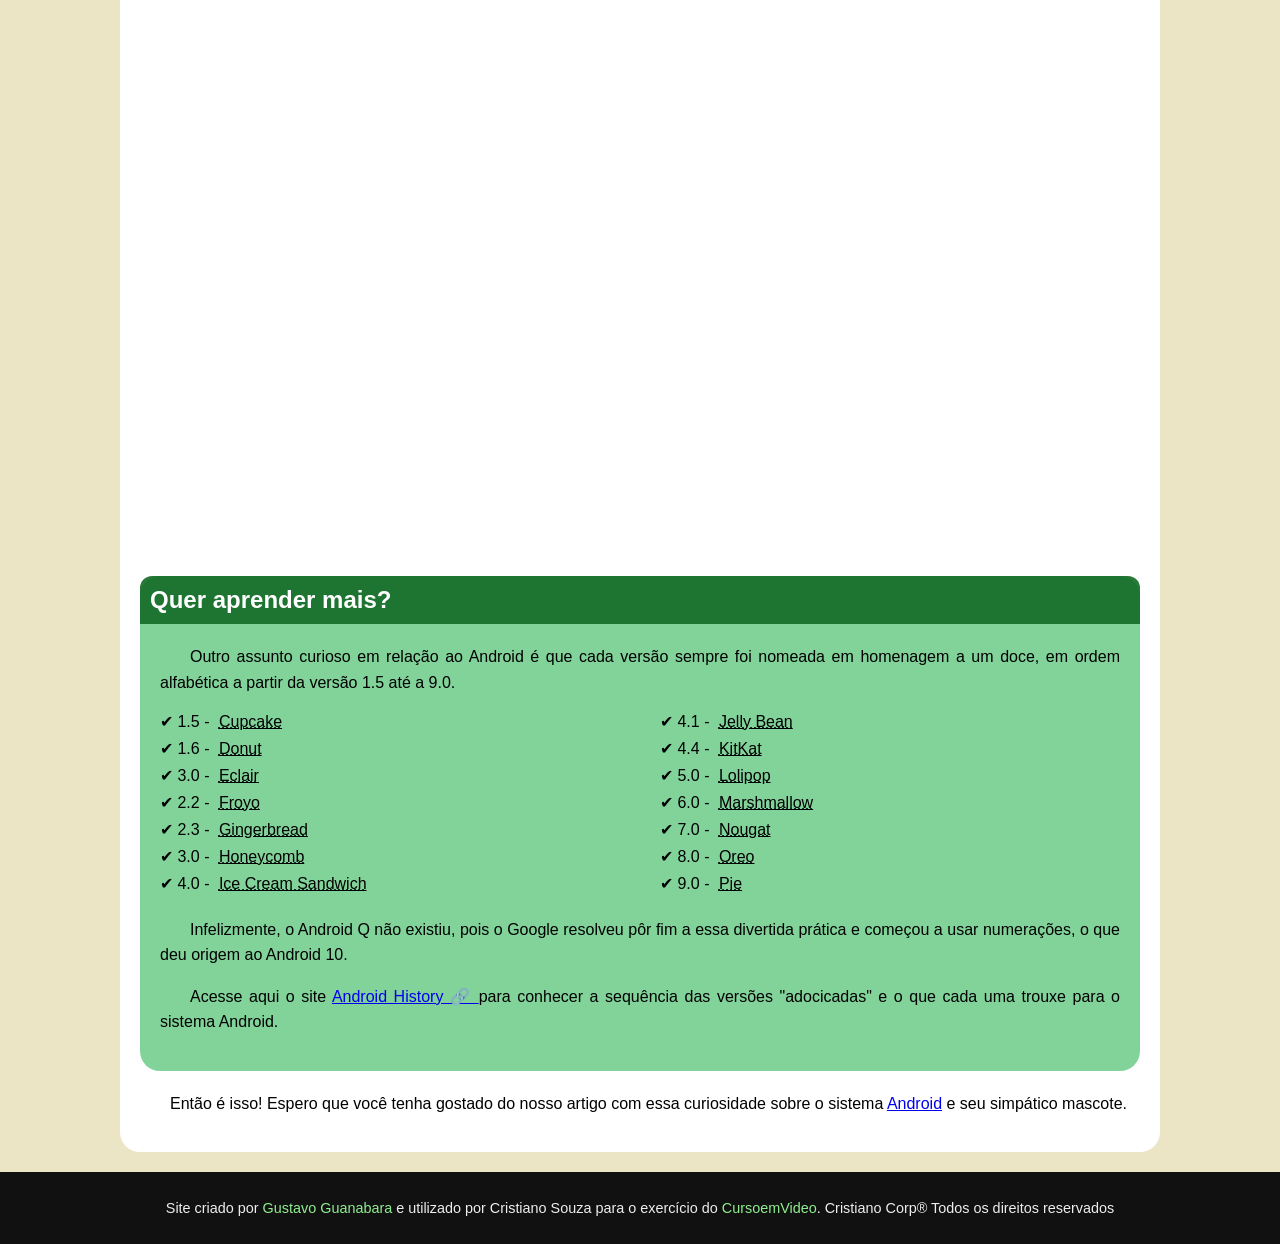
==== commit c3198679: "Ajuste do footer para celulares" ====
--- a/index.html
+++ b/index.html
@@ -39,7 +39,7 @@
             que abriu o <a href="https://apps.microsoft.com/detail/9pd9bhglfc7h?hl=pt-BR&gl=AO">Inkscape</a> (software
             livre para vetorização de imagens) e criou sua própria versão de robô. O
             objetivo
-            era apenas personificar o sistema apenas para a a sua equipe, não existia nenhuma solicitação da empresa
+            era apenas personificar o sistema apenas para a sua equipe, não existia nenhuma solicitação da empresa
             para a
             criação de um mascote.</p>
         <!-- <img src="imagens/dan-droids.png" alt="Imagem Não Disponível"> -->
@@ -118,14 +118,15 @@
             seu
             simpático mascote.</P>
     </main>
-    <footer id=copyright>
-        <P>Site criado por <a
-                href="https://www.google.com/url?sa=t&rct=j&q=&esrc=s&source=web&cd=&cad=rja&uact=8&ved=2ahUKEwi_hsurwOiPAxW0uZUCHcSRITAQFnoECDMQAQ&url=https%3A%2F%2Fwww.instagram.com%2Fgustavoguanabara%2F&usg=AOvVaw0aD0BtK6ltujjP6-IntuNe&opi=89978449">Gustavo
-                Guanabara</a> e utilizado por Cristiano Souza para o
-            exercício do <a href="https://www.cursoemvideo.com/">CursoemVideo</a>
-
-            <br>Cristiano Corp&reg; Todos os direitos reservados</br>
-        </P>
+    <footer id="copyright">
+        <p>
+            Site criado por
+            <a href="https://www.instagram.com/gustavoguanabara/" target="_blank">
+                Gustavo Guanabara
+            </a> e utilizado por Cristiano Souza para o exercício do
+            <a href="https://www.cursoemvideo.com/" target="_blank">CursoemVideo</a>. Cristiano Corp&reg; Todos os
+            direitos reservados
+        </p>
     </footer>
 </body>
 
--- a/style.css
+++ b/style.css
@@ -153,7 +153,6 @@
     text-decoration: underline;
     color: black;
 }
-
 /* ======== COPYRIGHT ======== */
 #copyright {
     text-align: center;
@@ -162,6 +161,11 @@
     padding: 10px;
     font-size: 0.9em;
 }
+#copyright p{
+    display: inline-block;   /* faz o <p> respeitar alinhamento horizontal */
+    text-align: center;
+    text-indent: 0px;
+}
 #copyright a {
     color: lightgreen;
     text-decoration: none;
@@ -170,7 +174,7 @@
     text-decoration: underline;
 }
 
-/* ======== RESPONSIVIDADE ======== */
+/* ======== RESPONSIVIDADE PARA TELAS PEQUENAS (CELULARES)======== */
 @media (max-width: 768px) {
     #h1_reader {
         font-size: 2em;
@@ -191,4 +195,9 @@
         margin: 10px;
         padding: 15px;
     }
-}
+    #copyright p{
+    display: inline-block;   /* faz o <p> respeitar alinhamento horizontal */
+    text-align: justify;
+    text-indent: 0px;
+}
+}
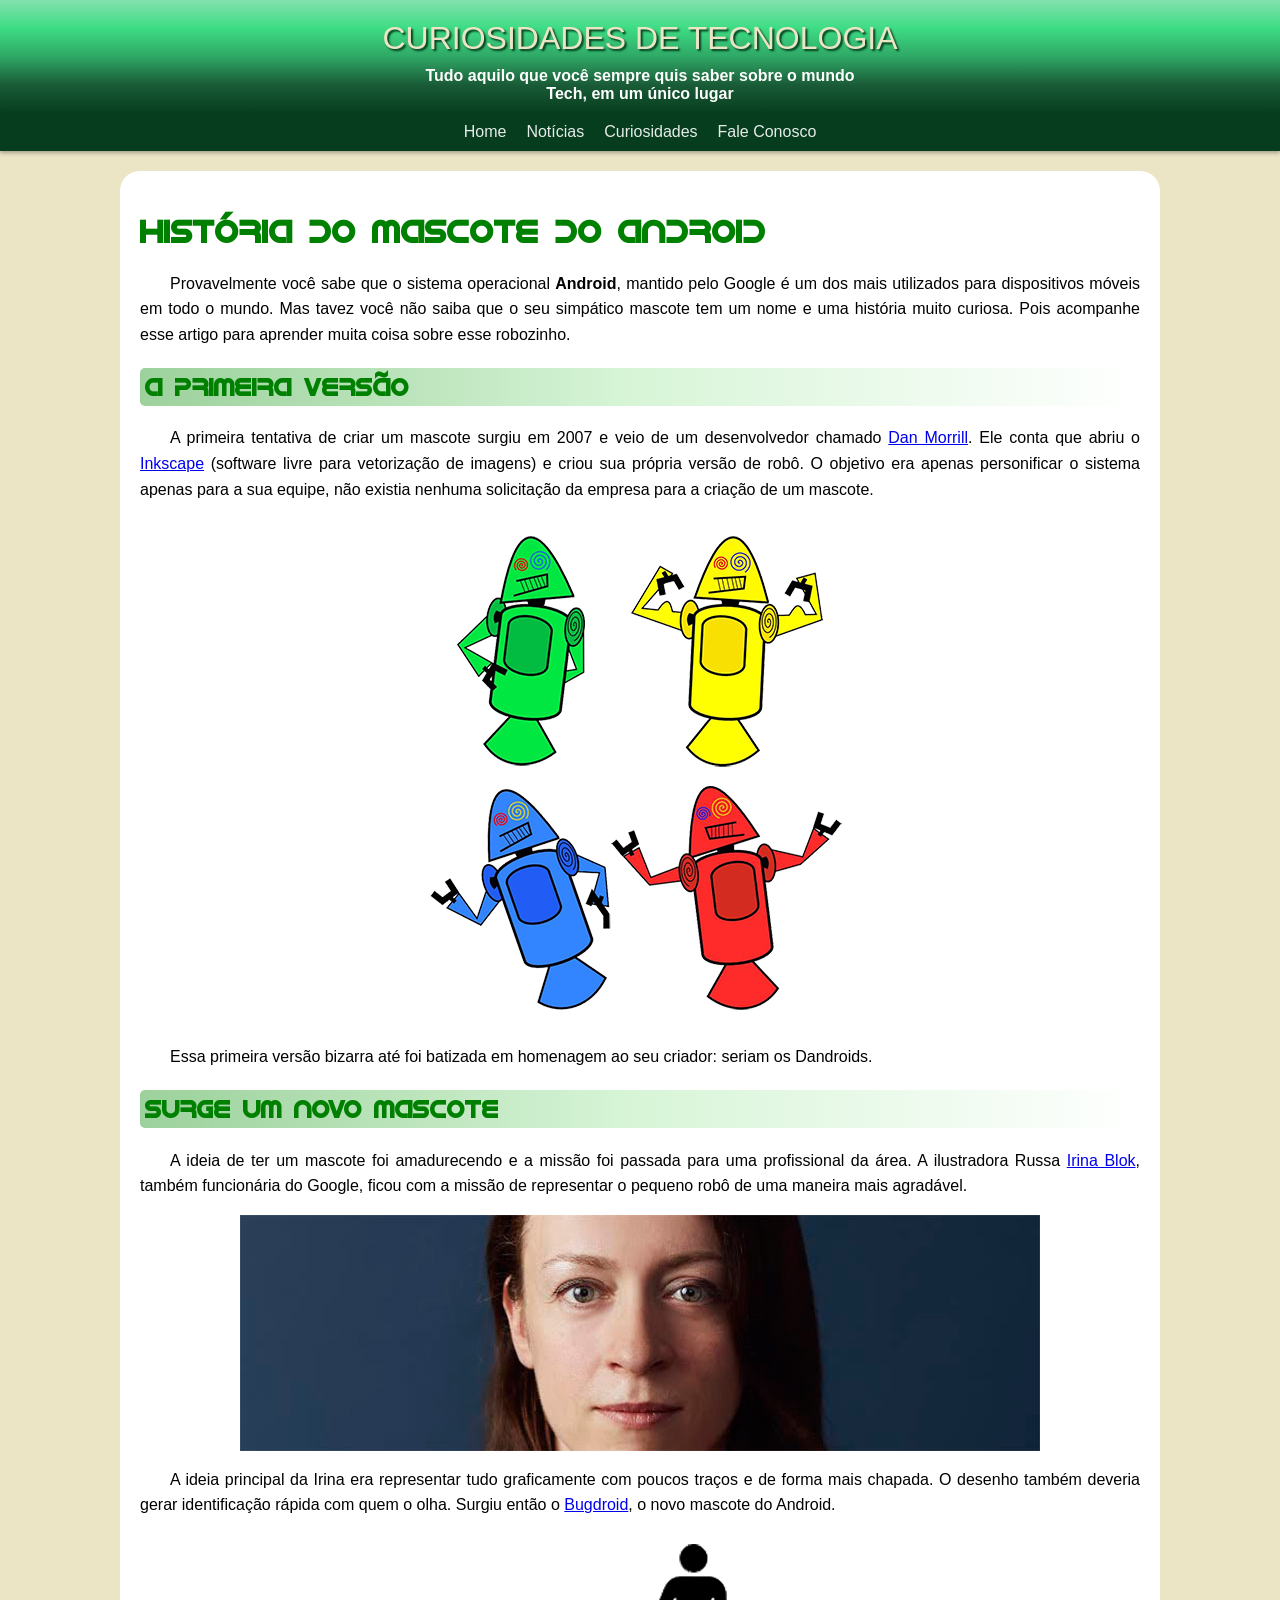
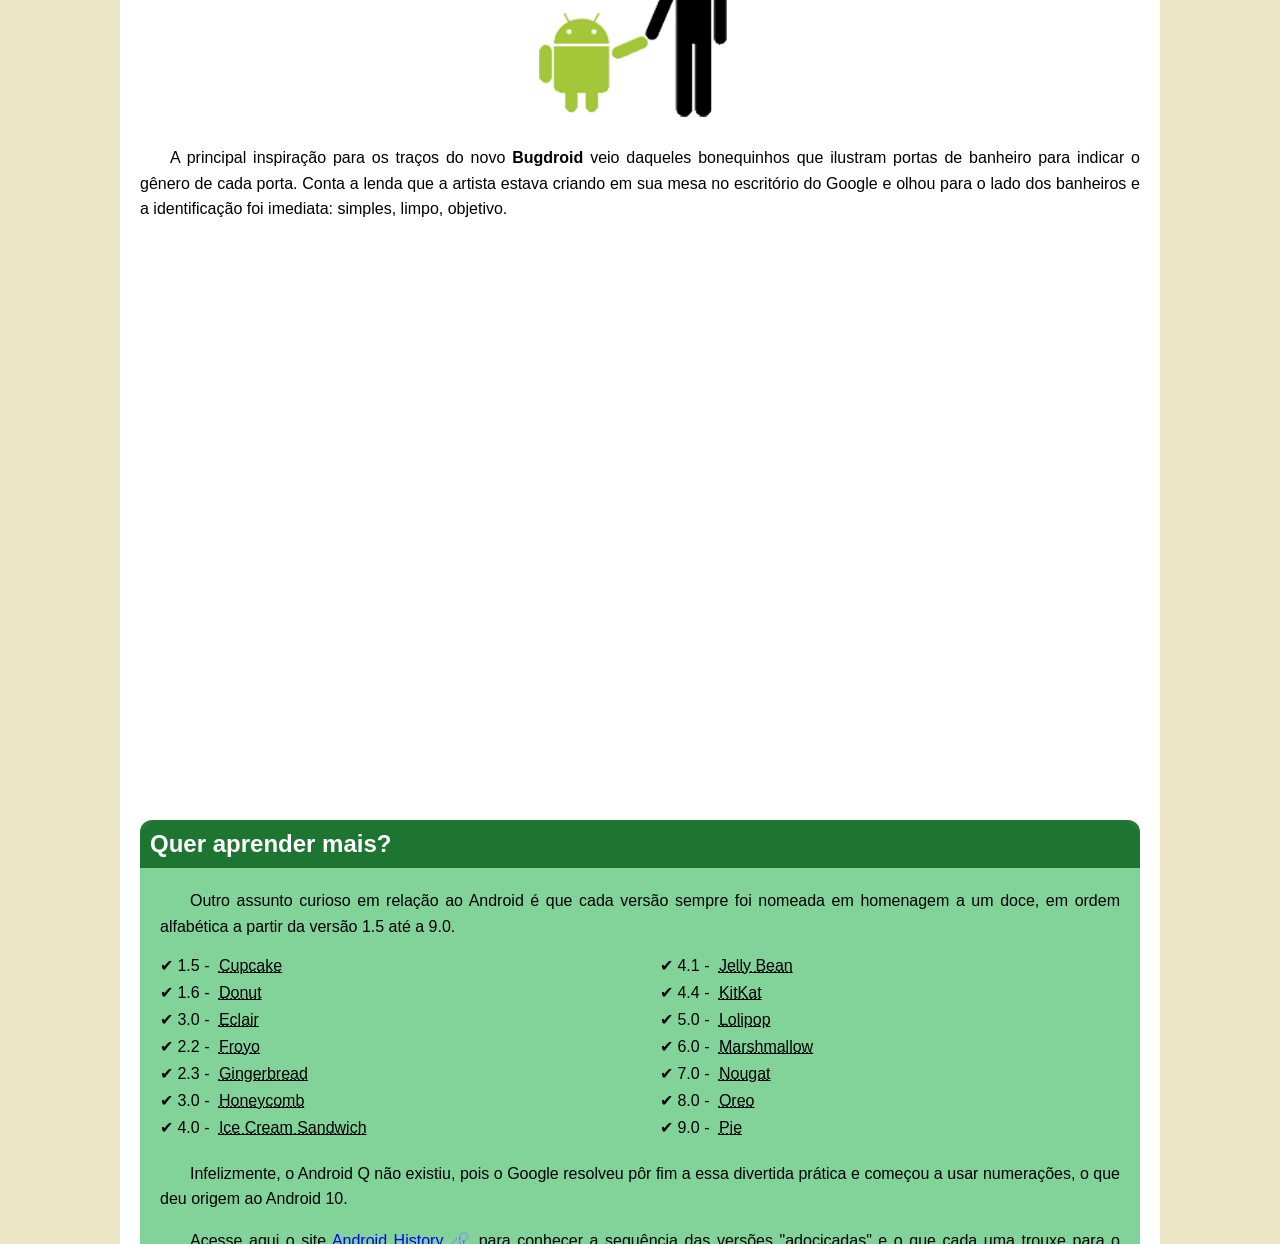
==== commit 807f3c31: "Ajuste do footer" ====
--- a/index.html
+++ b/index.html
@@ -124,8 +124,8 @@
             <a href="https://www.instagram.com/gustavoguanabara/" target="_blank">
                 Gustavo Guanabara
             </a> e utilizado por Cristiano Souza para o exercício do
-            <a href="https://www.cursoemvideo.com/" target="_blank">CursoemVideo</a>. Cristiano Corp&reg; Todos os
-            direitos reservados
+            <a href="https://www.cursoemvideo.com/" target="_blank">CursoemVideo</a>. 
+            <p>Cristiano Corp&reg; Todos os direitos reservados</p>
         </p>
     </footer>
 </body>
--- a/style.css
+++ b/style.css
@@ -199,5 +199,7 @@
     display: inline-block;   /* faz o <p> respeitar alinhamento horizontal */
     text-align: justify;
     text-indent: 0px;
+    padding: 0px;
+    margin:0px;
 }
 }
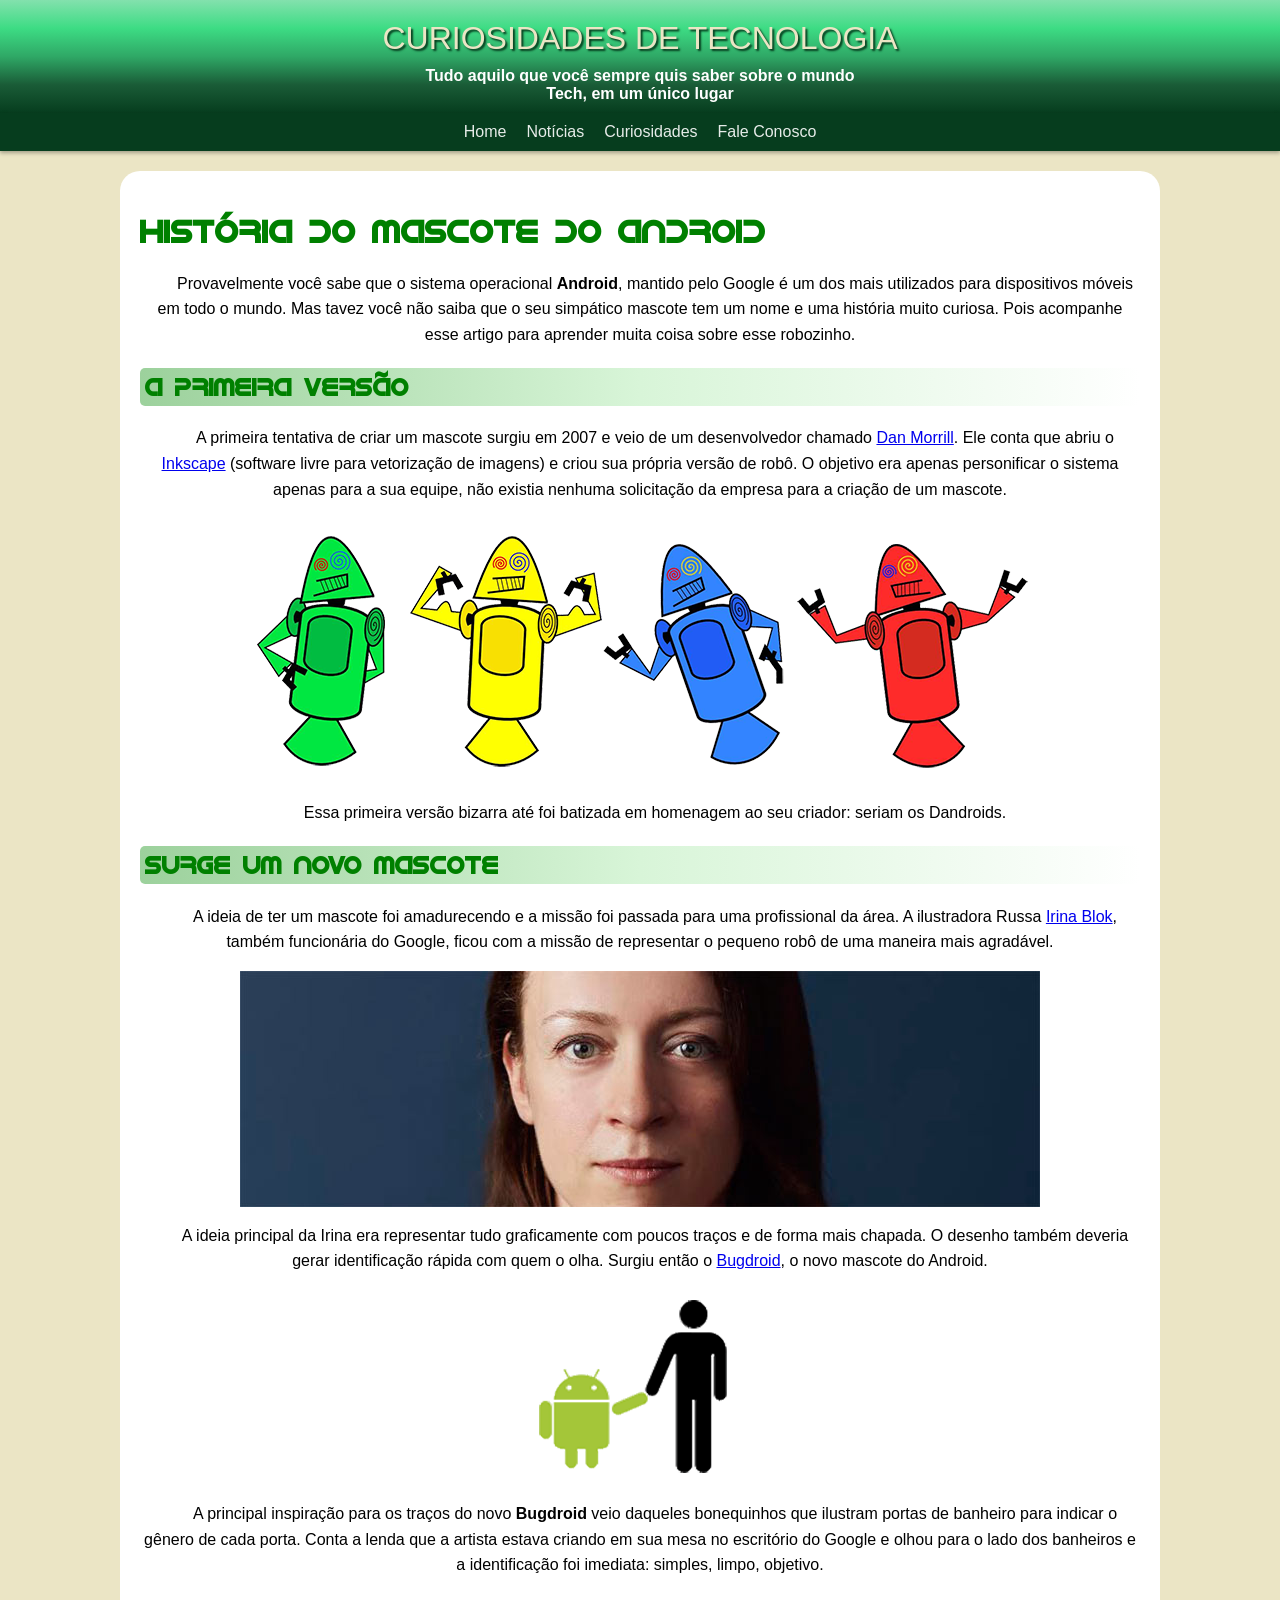
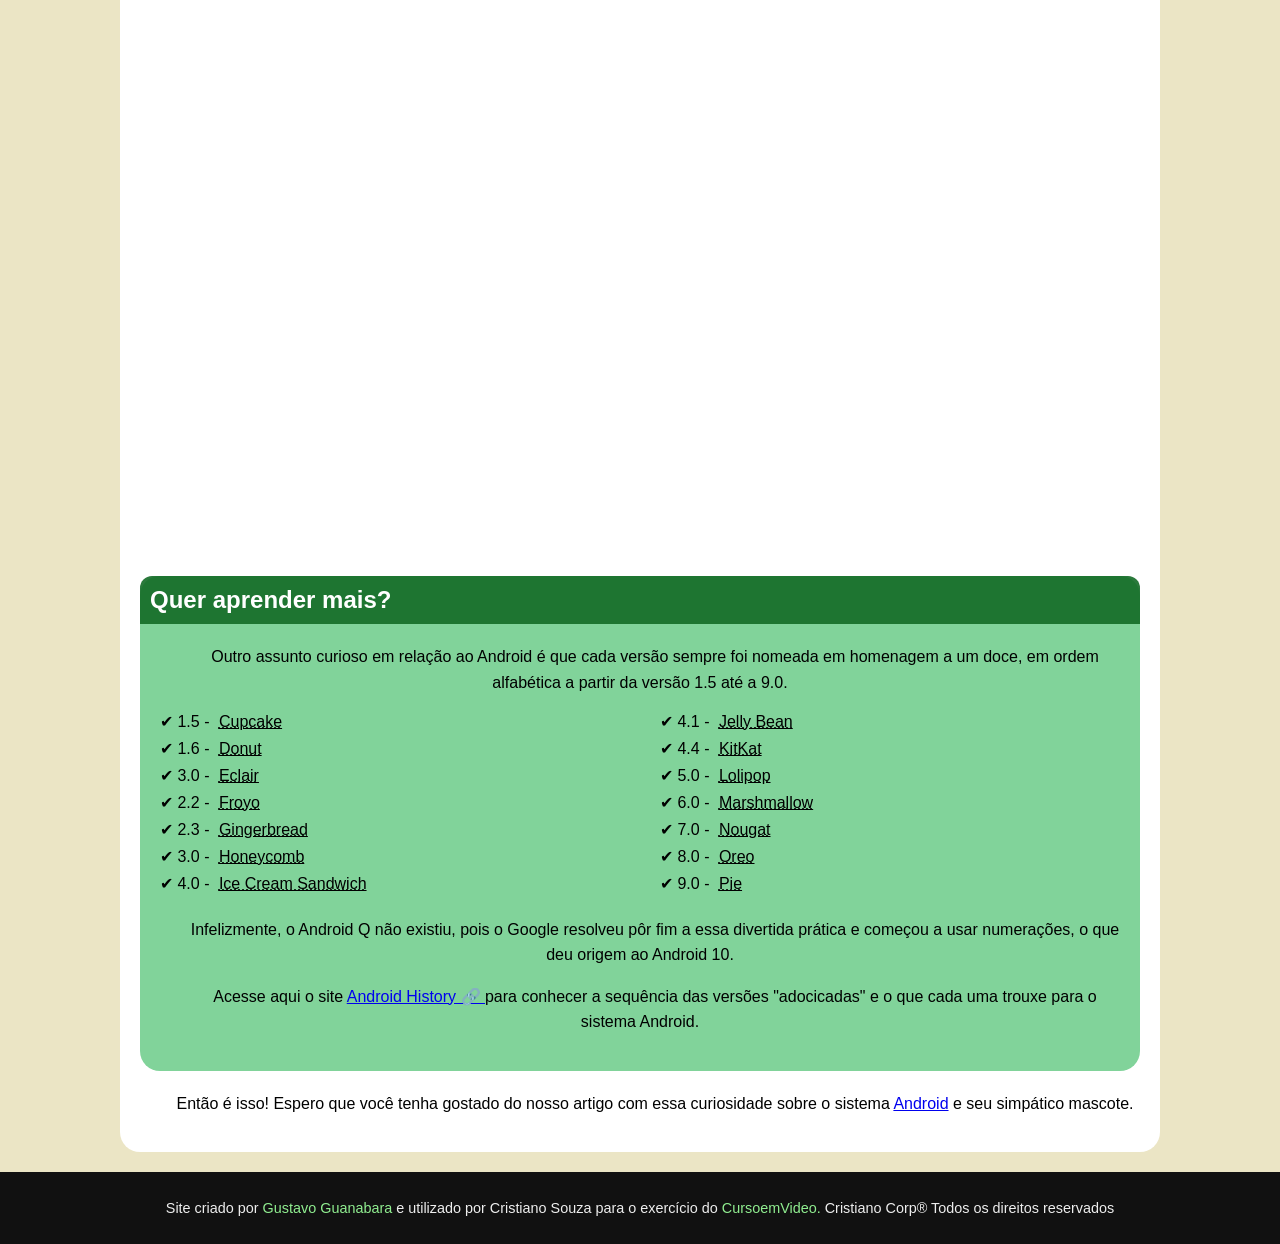
==== commit 1b84c6bf: "Brigando com text align" ====
--- a/index.html
+++ b/index.html
@@ -124,9 +124,9 @@
             <a href="https://www.instagram.com/gustavoguanabara/" target="_blank">
                 Gustavo Guanabara
             </a> e utilizado por Cristiano Souza para o exercício do
-            <a href="https://www.cursoemvideo.com/" target="_blank">CursoemVideo</a>. 
-            <p>Cristiano Corp&reg; Todos os direitos reservados</p>
-        </p>
+            <a href="https://www.cursoemvideo.com/" target="_blank">CursoemVideo. </a>
+        <p>Cristiano Corp&reg; Todos os direitos reservados</p>
+
     </footer>
 </body>
 
--- a/style.css
+++ b/style.css
@@ -100,7 +100,7 @@
 p {
     text-indent: 30px;
     line-height: 1.6;
-    text-align: justify;
+    text-align: center;
 }
 
 /* ======== IMAGENS E VÍDEOS ======== */
@@ -197,7 +197,7 @@
     }
     #copyright p{
     display: inline-block;   /* faz o <p> respeitar alinhamento horizontal */
-    text-align: justify;
+    text-align: center;
     text-indent: 0px;
     padding: 0px;
     margin:0px;
